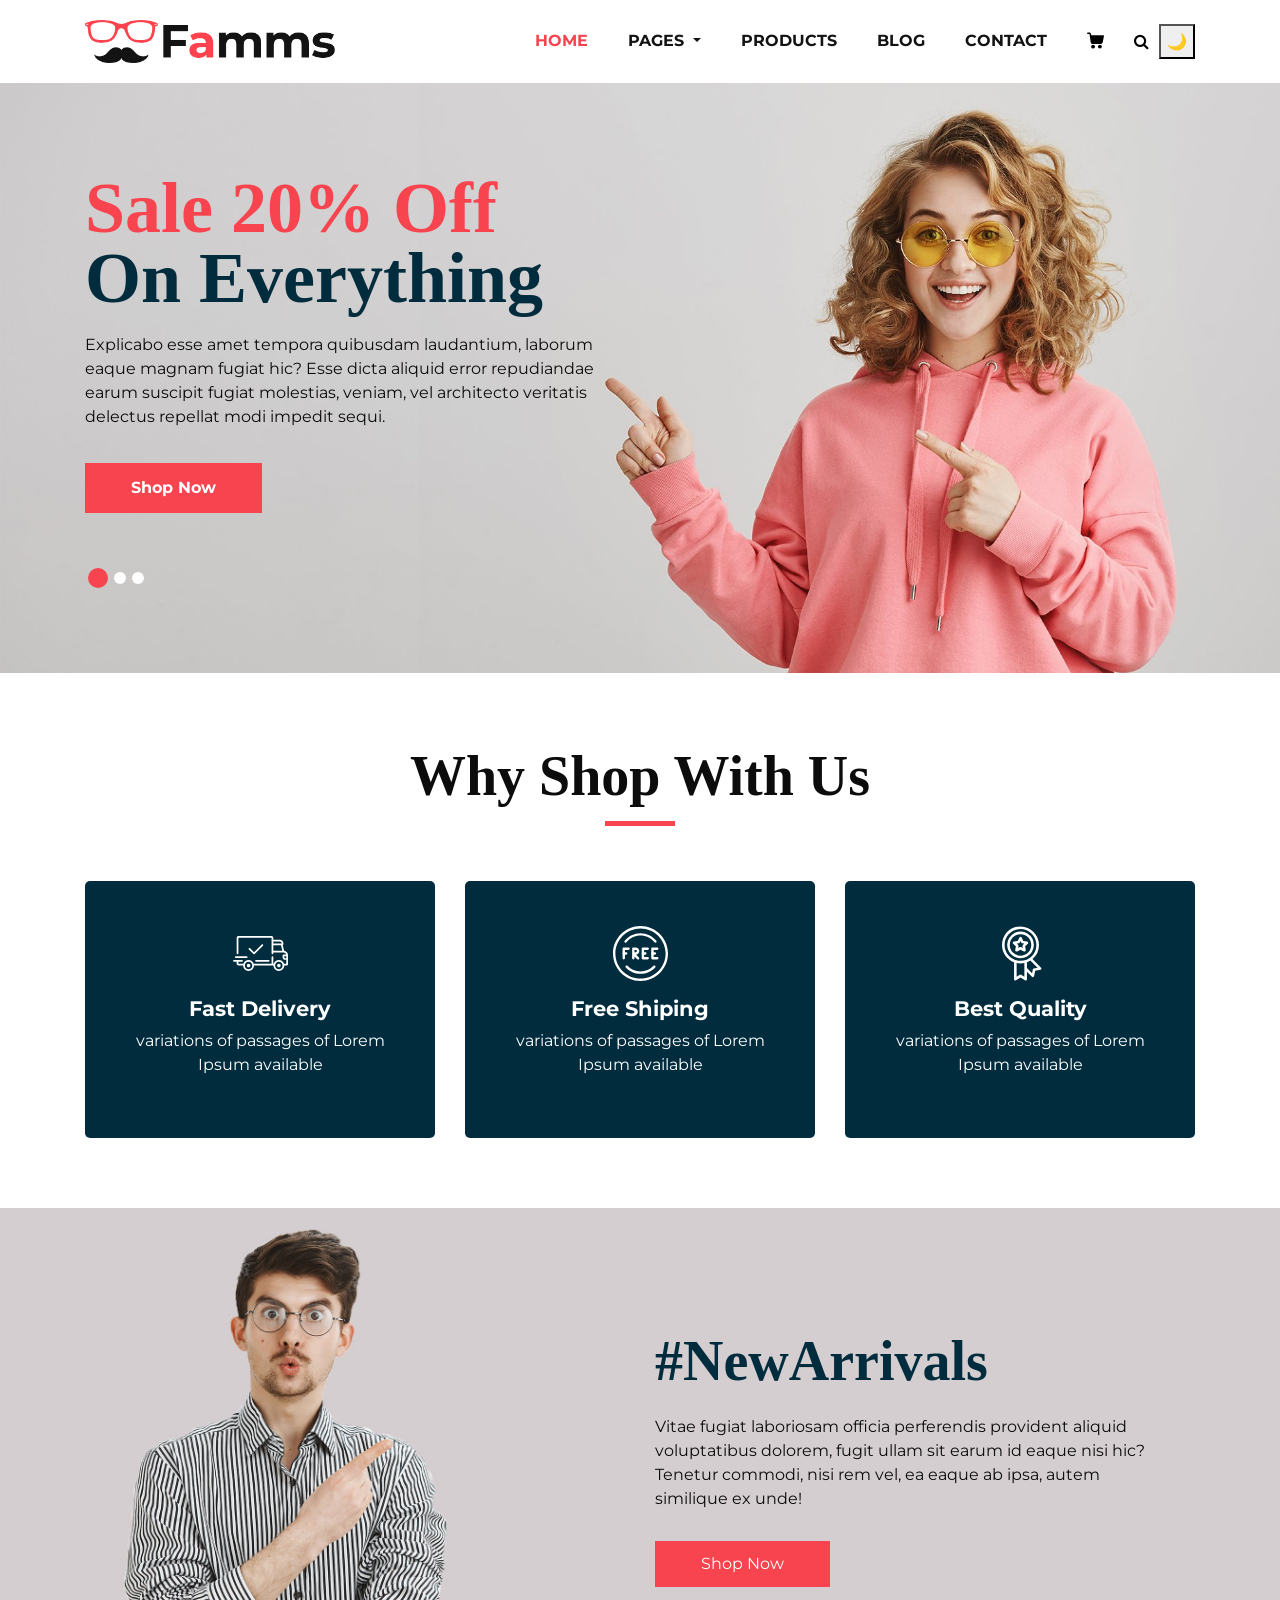
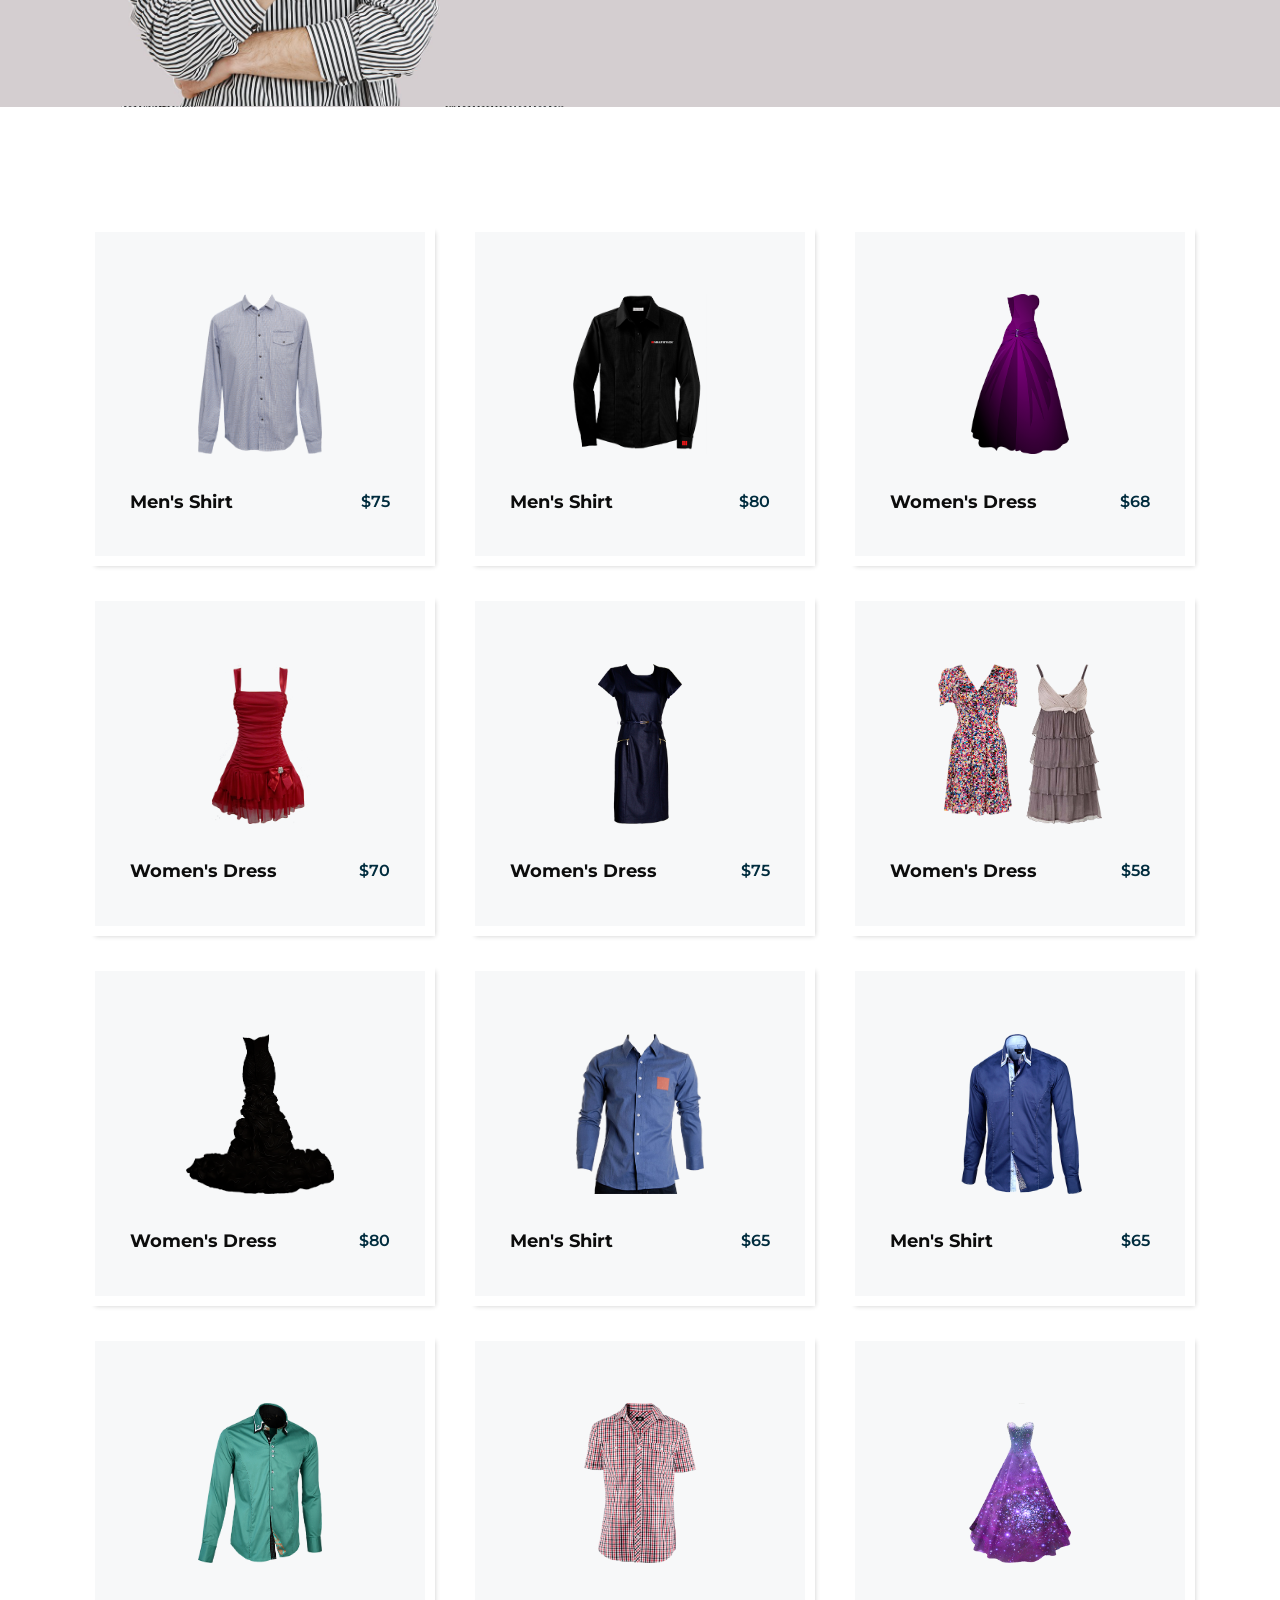
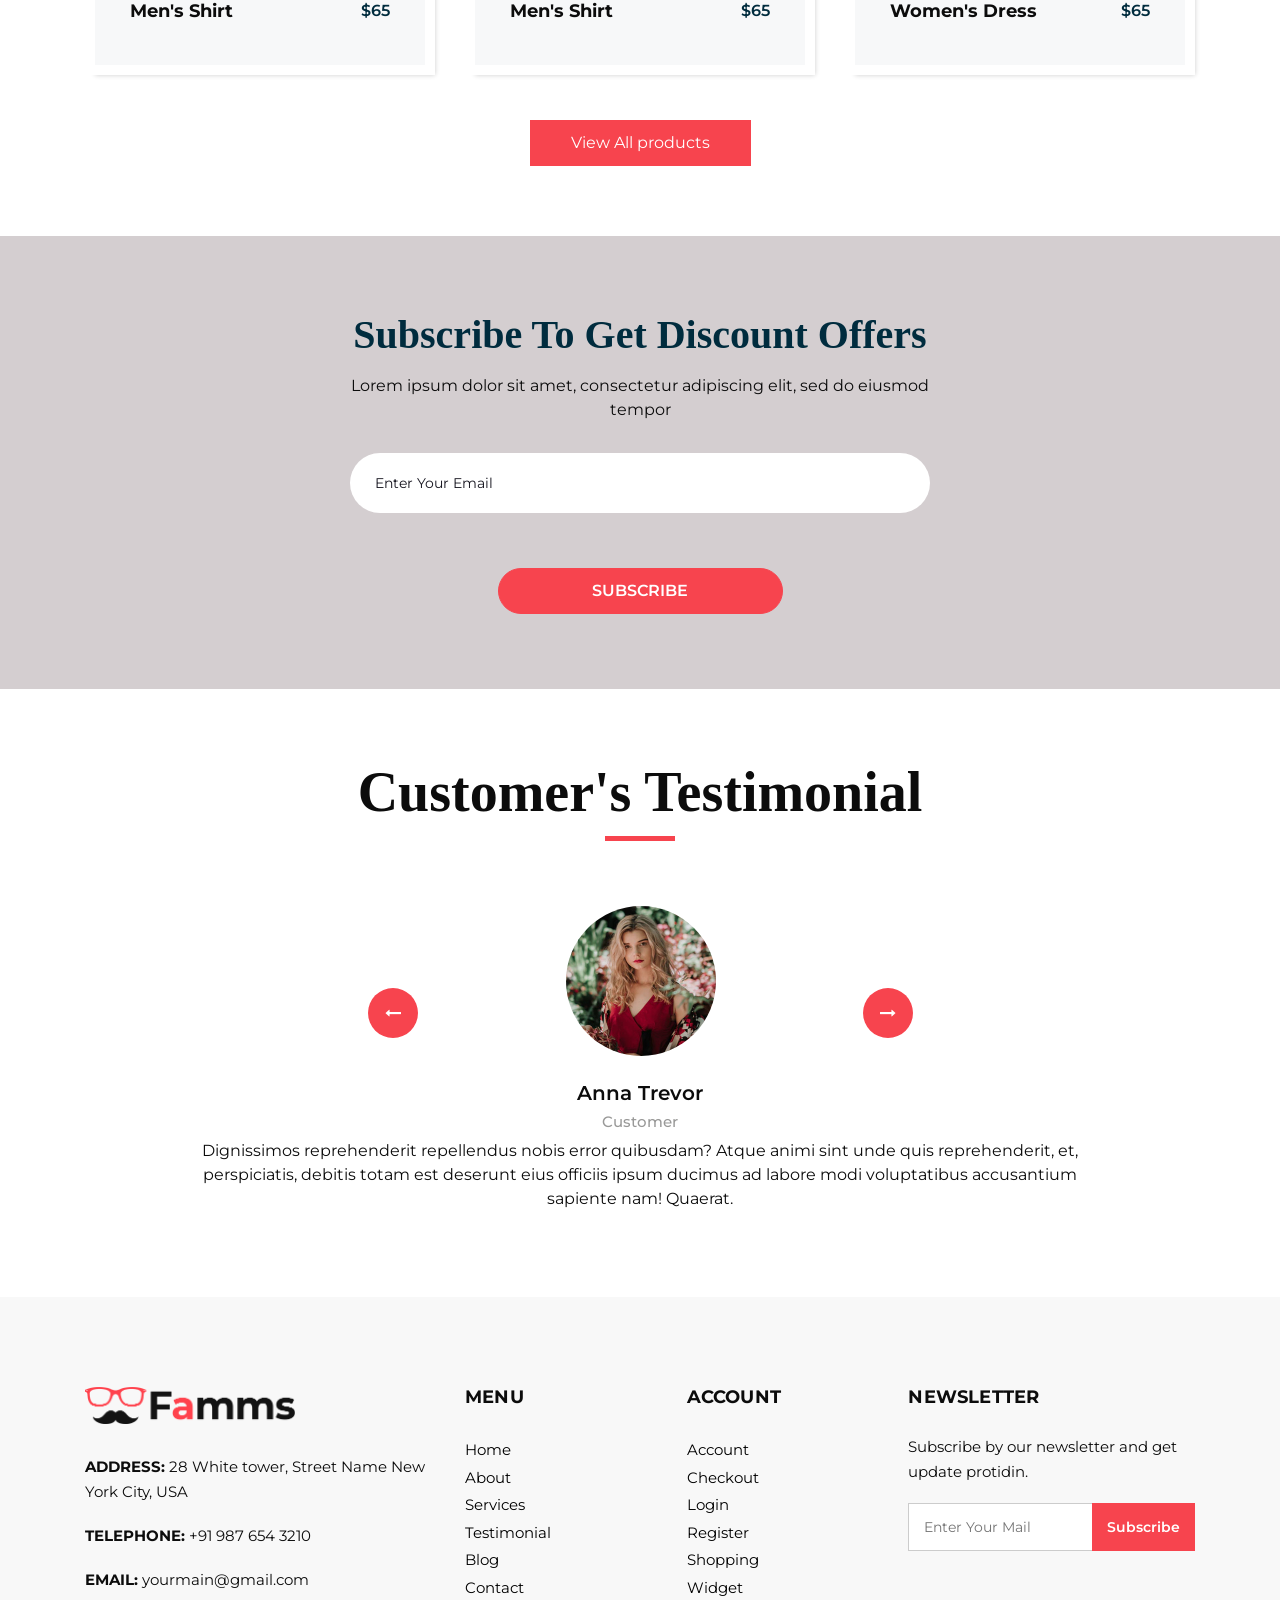
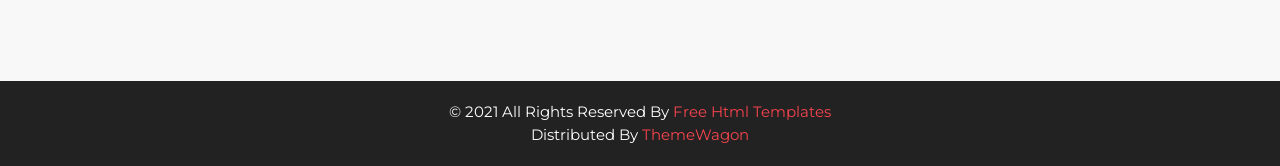
==== index.html @ 3b7029c8 "Template setup completed - Famms eCommerce base" ====
<!DOCTYPE html>
<html>
   <head>
      <!-- Basic -->
      <meta charset="utf-8" />
      <meta http-equiv="X-UA-Compatible" content="IE=edge" />
      <!-- Mobile Metas -->
      <meta name="viewport" content="width=device-width, initial-scale=1, shrink-to-fit=no" />
      <!-- Site Metas -->
       <title>Truerize IQ | Modern eCommerce Fashion Store</title>

      <meta name="description" content="Shop premium fashion products at Truerize IQ. Explore clothing, accessories, and trending styles with fast delivery and secure checkout.">
      <meta name="keywords" content="ecommerce, fashion store, buy clothes online, men shirts, women dresses">
       <meta name="author" content="TRUERIZE IQ STRATEGIC SOLUTIONS">

     
      <meta property="og:title" content="Truerize IQ Fashion Store">
      <meta property="og:description" content="Modern eCommerce product showcase with premium fashion collections">
         <meta property="og:image" content="images/slider-bg.jpg">
       <meta property="og:type" content="website">
      <meta property="og:url" content="https://yourdomain.com">
     
     <link rel="canonical" href="https://yourdomain.com/index.html">
      <link rel="shortcut icon" href="images/favicon.png" type="">
      <!-- bootstrap core css -->
      <link rel="stylesheet" type="text/css" href="css/bootstrap.css" />
      <!-- font awesome style -->
      <link href="css/font-awesome.min.css" rel="stylesheet" />
      <!-- Custom styles for this template -->
      <link href="css/style.css" rel="stylesheet" />
      <!-- responsive style -->
      <link href="css/responsive.css" rel="stylesheet" />
   </head>
   <body>
         <header class="hero_area">
         <!-- header section strats -->
         <header class="header_section">
            <div class="container">
                  <nav class="navbar navbar-expand-lg custom_nav-container" aria-label="Main navigation">
                  <a class="navbar-brand" href="index.html"><img width="250" src="images/logo.png" alt="#" /></a>
                  <button class="navbar-toggler" type="button" data-toggle="collapse" data-target="#navbarSupportedContent" aria-controls="navbarSupportedContent" aria-expanded="false" aria-label="Toggle navigation">
                  <span class=""> </span>
                  </button>
                  <div class="collapse navbar-collapse" id="navbarSupportedContent">
                     <ul class="navbar-nav">
                        <li class="nav-item active">
                           <a class="nav-link" href="index.html">Home <span class="sr-only">(current)</span></a>
                        </li>
                       <li class="nav-item dropdown">
                           <a class="nav-link dropdown-toggle" href="#" data-toggle="dropdown" role="button" aria-haspopup="true" aria-expanded="true"> <span class="nav-label">Pages <span class="caret"></span></a>
                           <ul class="dropdown-menu">
                              <li><a href="about.html">About</a></li>
                              <li><a href="testimonial.html">Testimonial</a></li>
                           </ul>
                        </li>
                        <li class="nav-item">
                           <a class="nav-link" href="product.html">Products</a>
                        </li>
                        <li class="nav-item">
                           <a class="nav-link" href="blog_list.html">Blog</a>
                        </li>
                        <li class="nav-item">
                           <a class="nav-link" href="contact.html">Contact</a>
                        </li>
                        <li class="nav-item">
                           <a class="nav-link" href="#">
                              <svg version="1.1" id="Capa_1" xmlns="http://www.w3.org/2000/svg" xmlns:xlink="http://www.w3.org/1999/xlink" x="0px" y="0px" viewBox="0 0 456.029 456.029" style="enable-background:new 0 0 456.029 456.029;" xml:space="preserve">
                                 <g>
                                    <g>
                                       <path d="M345.6,338.862c-29.184,0-53.248,23.552-53.248,53.248c0,29.184,23.552,53.248,53.248,53.248
                                          c29.184,0,53.248-23.552,53.248-53.248C398.336,362.926,374.784,338.862,345.6,338.862z" />
                                    </g>
                                 </g>
                                 <g>
                                    <g>
                                       <path d="M439.296,84.91c-1.024,0-2.56-0.512-4.096-0.512H112.64l-5.12-34.304C104.448,27.566,84.992,10.67,61.952,10.67H20.48
                                          C9.216,10.67,0,19.886,0,31.15c0,11.264,9.216,20.48,20.48,20.48h41.472c2.56,0,4.608,2.048,5.12,4.608l31.744,216.064
                                          c4.096,27.136,27.648,47.616,55.296,47.616h212.992c26.624,0,49.664-18.944,55.296-45.056l33.28-166.4
                                          C457.728,97.71,450.56,86.958,439.296,84.91z" />
                                    </g>
                                 </g>
                                 <g>
                                    <g>
                                       <path d="M215.04,389.55c-1.024-28.16-24.576-50.688-52.736-50.688c-29.696,1.536-52.224,26.112-51.2,55.296
                                          c1.024,28.16,24.064,50.688,52.224,50.688h1.024C193.536,443.31,216.576,418.734,215.04,389.55z" />
                                    </g>
                                 </g>
                                 <g>
                                 </g>
                                 <g>
                                 </g>
                                 <g>
                                 </g>
                                 <g>
                                 </g>
                                 <g>
                                 </g>
                                 <g>
                                 </g>
                                 <g>
                                 </g>
                                 <g>
                                 </g>
                                 <g>
                                 </g>
                                 <g>
                                 </g>
                                 <g>
                                 </g>
                                 <g>
                                 </g>
                                 <g>
                                 </g>
                                 <g>
                                 </g>
                                 <g>
                                 </g>
                              </svg>
                           </a>
                        </li>
                        <form class="form-inline">
                           <button class="btn nav_search-btn" type="submit" aria-label="Search">
                           <i class="fa fa-search" aria-hidden="true"></i>
                           </button>
                        </form>
                        <button onclick="toggleDarkMode()" aria-label="Toggle dark mode">
🌙
</button>
                     </ul>
                  </div>
               </nav>
            </div>
         </header>
         <!-- end header section -->
         <!-- slider section -->
         <section class="slider_section ">
            <div class="slider_bg_box">
               <img src="images/slider-bg.jpg" alt="">
            </div>
            <div id="customCarousel1" class="carousel slide" data-ride="carousel">
               <div class="carousel-inner">
                  <div class="carousel-item active">
                     <div class="container ">
                        <div class="row">
                           <div class="col-md-7 col-lg-6 ">
                              <div class="detail-box">
                                 <h1>
                                    <span>
                                    Sale 20% Off
                                    </span>
                                    <br>
                                    On Everything
                                 </h1>
                                 <p>
                                    Explicabo esse amet tempora quibusdam laudantium, laborum eaque magnam fugiat hic? Esse dicta aliquid error repudiandae earum suscipit fugiat molestias, veniam, vel architecto veritatis delectus repellat modi impedit sequi.
                                 </p>
                                 <div class="btn-box">
                                    <a href="" class="btn1">
                                    Shop Now
                                    </a>
                                 </div>
                              </div>
                           </div>
                        </div>
                     </div>
                  </div>
                  <div class="carousel-item ">
                     <div class="container ">
                        <div class="row">
                           <div class="col-md-7 col-lg-6 ">
                              <div class="detail-box">
                                 <h1>
                                    <span>
                                    Sale 20% Off
                                    </span>
                                    <br>
                                    On Everything
                                 </h1>
                                 <p>
                                    Explicabo esse amet tempora quibusdam laudantium, laborum eaque magnam fugiat hic? Esse dicta aliquid error repudiandae earum suscipit fugiat molestias, veniam, vel architecto veritatis delectus repellat modi impedit sequi.
                                 </p>
                                 <div class="btn-box">
                                    <a href="" class="btn1">
                                    Shop Now
                                    </a>
                                 </div>
                              </div>
                           </div>
                        </div>
                     </div>
                  </div>
                  <div class="carousel-item">
                     <div class="container ">
                        <div class="row">
                           <div class="col-md-7 col-lg-6 ">
                              <div class="detail-box">
                                 <h1>
                                    <span>
                                    Sale 20% Off
                                    </span>
                                    <br>
                                    On Everything
                                 </h1>
                                 <p>
                                    Explicabo esse amet tempora quibusdam laudantium, laborum eaque magnam fugiat hic? Esse dicta aliquid error repudiandae earum suscipit fugiat molestias, veniam, vel architecto veritatis delectus repellat modi impedit sequi.
                                 </p>
                                 <div class="btn-box">
                                    <a href="" class="btn1">
                                    Shop Now
                                    </a>
                                 </div>
                              </div>
                           </div>
                        </div>
                     </div>
                  </div>
               </div>
               <div class="container">
                  <ol class="carousel-indicators">
                     <li data-target="#customCarousel1" data-slide-to="0" class="active"></li>
                     <li data-target="#customCarousel1" data-slide-to="1"></li>
                     <li data-target="#customCarousel1" data-slide-to="2"></li>
                  </ol>
               </div>
            </div>
         </section>
         <!-- end slider section -->
      </div>
      <!-- why section -->
      <section class="why_section layout_padding">
         <div class="container">
            <div class="heading_container heading_center">
               <h2>
                  Why Shop With Us
               </h2>
            </div>
            <div class="row">
               <div class="col-md-4">
                  <div class="box ">
                     <div class="img-box">
                        <svg version="1.1" id="Layer_1" xmlns="http://www.w3.org/2000/svg" xmlns:xlink="http://www.w3.org/1999/xlink" x="0px" y="0px" viewBox="0 0 512 512" style="enable-background:new 0 0 512 512;" xml:space="preserve">
                           <g>
                              <g>
                                 <path d="M476.158,231.363l-13.259-53.035c3.625-0.77,6.345-3.986,6.345-7.839v-8.551c0-18.566-15.105-33.67-33.67-33.67h-60.392
                                    V110.63c0-9.136-7.432-16.568-16.568-16.568H50.772c-9.136,0-16.568,7.432-16.568,16.568V256c0,4.427,3.589,8.017,8.017,8.017
                                    c4.427,0,8.017-3.589,8.017-8.017V110.63c0-0.295,0.239-0.534,0.534-0.534h307.841c0.295,0,0.534,0.239,0.534,0.534v145.372
                                    c0,4.427,3.589,8.017,8.017,8.017c4.427,0,8.017-3.589,8.017-8.017v-9.088h94.569c0.008,0,0.014,0.002,0.021,0.002
                                    c0.008,0,0.015-0.001,0.022-0.001c11.637,0.008,21.518,7.646,24.912,18.171h-24.928c-4.427,0-8.017,3.589-8.017,8.017v17.102
                                    c0,13.851,11.268,25.119,25.119,25.119h9.086v35.273h-20.962c-6.886-19.883-25.787-34.205-47.982-34.205
                                    s-41.097,14.322-47.982,34.205h-3.86v-60.393c0-4.427-3.589-8.017-8.017-8.017c-4.427,0-8.017,3.589-8.017,8.017v60.391H192.817
                                    c-6.886-19.883-25.787-34.205-47.982-34.205s-41.097,14.322-47.982,34.205H50.772c-0.295,0-0.534-0.239-0.534-0.534v-17.637
                                    h34.739c4.427,0,8.017-3.589,8.017-8.017s-3.589-8.017-8.017-8.017H8.017c-4.427,0-8.017,3.589-8.017,8.017
                                    s3.589,8.017,8.017,8.017h26.188v17.637c0,9.136,7.432,16.568,16.568,16.568h43.304c-0.002,0.178-0.014,0.355-0.014,0.534
                                    c0,27.996,22.777,50.772,50.772,50.772s50.772-22.776,50.772-50.772c0-0.18-0.012-0.356-0.014-0.534h180.67
                                    c-0.002,0.178-0.014,0.355-0.014,0.534c0,27.996,22.777,50.772,50.772,50.772c27.995,0,50.772-22.776,50.772-50.772
                                    c0-0.18-0.012-0.356-0.014-0.534h26.203c4.427,0,8.017-3.589,8.017-8.017v-85.511C512,251.989,496.423,234.448,476.158,231.363z
                                    M375.182,144.301h60.392c9.725,0,17.637,7.912,17.637,17.637v0.534h-78.029V144.301z M375.182,230.881v-52.376h71.235
                                    l13.094,52.376H375.182z M144.835,401.904c-19.155,0-34.739-15.583-34.739-34.739s15.584-34.739,34.739-34.739
                                    c19.155,0,34.739,15.583,34.739,34.739S163.99,401.904,144.835,401.904z M427.023,401.904c-19.155,0-34.739-15.583-34.739-34.739
                                    s15.584-34.739,34.739-34.739c19.155,0,34.739,15.583,34.739,34.739S446.178,401.904,427.023,401.904z M495.967,299.29h-9.086
                                    c-5.01,0-9.086-4.076-9.086-9.086v-9.086h18.171V299.29z" />
                              </g>
                           </g>
                           <g>
                              <g>
                                 <path d="M144.835,350.597c-9.136,0-16.568,7.432-16.568,16.568c0,9.136,7.432,16.568,16.568,16.568
                                    c9.136,0,16.568-7.432,16.568-16.568C161.403,358.029,153.971,350.597,144.835,350.597z" />
                              </g>
                           </g>
                           <g>
                              <g>
                                 <path d="M427.023,350.597c-9.136,0-16.568,7.432-16.568,16.568c0,9.136,7.432,16.568,16.568,16.568
                                    c9.136,0,16.568-7.432,16.568-16.568C443.591,358.029,436.159,350.597,427.023,350.597z" />
                              </g>
                           </g>
                           <g>
                              <g>
                                 <path d="M332.96,316.393H213.244c-4.427,0-8.017,3.589-8.017,8.017s3.589,8.017,8.017,8.017H332.96
                                    c4.427,0,8.017-3.589,8.017-8.017S337.388,316.393,332.96,316.393z" />
                              </g>
                           </g>
                           <g>
                              <g>
                                 <path d="M127.733,282.188H25.119c-4.427,0-8.017,3.589-8.017,8.017s3.589,8.017,8.017,8.017h102.614
                                    c4.427,0,8.017-3.589,8.017-8.017S132.16,282.188,127.733,282.188z" />
                              </g>
                           </g>
                           <g>
                              <g>
                                 <path d="M278.771,173.37c-3.13-3.13-8.207-3.13-11.337,0.001l-71.292,71.291l-37.087-37.087c-3.131-3.131-8.207-3.131-11.337,0
                                    c-3.131,3.131-3.131,8.206,0,11.337l42.756,42.756c1.565,1.566,3.617,2.348,5.668,2.348s4.104-0.782,5.668-2.348l76.96-76.96
                                    C281.901,181.576,281.901,176.501,278.771,173.37z" />
                              </g>
                           </g>
                           <g>
                           </g>
                           <g>
                           </g>
                           <g>
                           </g>
                           <g>
                           </g>
                           <g>
                           </g>
                           <g>
                           </g>
                           <g>
                           </g>
                           <g>
                           </g>
                           <g>
                           </g>
                           <g>
                           </g>
                           <g>
                           </g>
                           <g>
                           </g>
                           <g>
                           </g>
                           <g>
                           </g>
                           <g>
                           </g>
                        </svg>
                     </div>
                     <div class="detail-box">
                        <h5>
                           Fast Delivery
                        </h5>
                        <p>
                           variations of passages of Lorem Ipsum available
                        </p>
                     </div>
                  </div>
               </div>
               <div class="col-md-4">
                  <div class="box ">
                     <div class="img-box">
                        <svg version="1.1" id="Capa_1" xmlns="http://www.w3.org/2000/svg" xmlns:xlink="http://www.w3.org/1999/xlink" x="0px" y="0px" viewBox="0 0 490.667 490.667" style="enable-background:new 0 0 490.667 490.667;" xml:space="preserve">
                           <g>
                              <g>
                                 <path d="M138.667,192H96c-5.888,0-10.667,4.779-10.667,10.667V288c0,5.888,4.779,10.667,10.667,10.667s10.667-4.779,10.667-10.667
                                    v-74.667h32c5.888,0,10.667-4.779,10.667-10.667S144.555,192,138.667,192z" />
                              </g>
                           </g>
                           <g>
                              <g>
                                 <path d="M117.333,234.667H96c-5.888,0-10.667,4.779-10.667,10.667S90.112,256,96,256h21.333c5.888,0,10.667-4.779,10.667-10.667
                                    S123.221,234.667,117.333,234.667z" />
                              </g>
                           </g>
                           <g>
                              <g>
                                 <path d="M245.333,0C110.059,0,0,110.059,0,245.333s110.059,245.333,245.333,245.333s245.333-110.059,245.333-245.333
                                    S380.608,0,245.333,0z M245.333,469.333c-123.52,0-224-100.48-224-224s100.48-224,224-224s224,100.48,224,224
                                    S368.853,469.333,245.333,469.333z" />
                              </g>
                           </g>
                           <g>
                              <g>
                                 <path d="M386.752,131.989C352.085,88.789,300.544,64,245.333,64s-106.752,24.789-141.419,67.989
                                    c-3.691,4.587-2.965,11.307,1.643,14.997c4.587,3.691,11.307,2.965,14.976-1.643c30.613-38.144,76.096-60.011,124.8-60.011
                                    s94.187,21.867,124.779,60.011c2.112,2.624,5.205,3.989,8.32,3.989c2.368,0,4.715-0.768,6.677-2.347
                                    C389.717,143.296,390.443,136.576,386.752,131.989z" />
                              </g>
                           </g>
                           <g>
                              <g>
                                 <path d="M376.405,354.923c-4.224-4.032-11.008-3.861-15.061,0.405c-30.613,32.235-71.808,50.005-116.011,50.005
                                    s-85.397-17.771-115.989-50.005c-4.032-4.309-10.816-4.437-15.061-0.405c-4.309,4.053-4.459,10.816-0.405,15.083
                                    c34.667,36.544,81.344,56.661,131.456,56.661s96.789-20.117,131.477-56.661C380.864,365.739,380.693,358.976,376.405,354.923z" />
                              </g>
                           </g>
                           <g>
                              <g>
                                 <path d="M206.805,255.723c15.701-2.027,27.861-15.488,27.861-31.723c0-17.643-14.357-32-32-32h-21.333
                                    c-5.888,0-10.667,4.779-10.667,10.667v42.581c0,0.043,0,0.107,0,0.149V288c0,5.888,4.779,10.667,10.667,10.667
                                    S192,293.888,192,288v-16.917l24.448,24.469c2.091,2.069,4.821,3.115,7.552,3.115c2.731,0,5.461-1.045,7.531-3.136
                                    c4.16-4.16,4.16-10.923,0-15.083L206.805,255.723z M192,234.667v-21.333h10.667c5.867,0,10.667,4.779,10.667,10.667
                                    s-4.8,10.667-10.667,10.667H192z" />
                              </g>
                           </g>
                           <g>
                              <g>
                                 <path d="M309.333,277.333h-32v-64h32c5.888,0,10.667-4.779,10.667-10.667S315.221,192,309.333,192h-42.667
                                    c-5.888,0-10.667,4.779-10.667,10.667V288c0,5.888,4.779,10.667,10.667,10.667h42.667c5.888,0,10.667-4.779,10.667-10.667
                                    S315.221,277.333,309.333,277.333z" />
                              </g>
                           </g>
                           <g>
                              <g>
                                 <path d="M288,234.667h-21.333c-5.888,0-10.667,4.779-10.667,10.667S260.779,256,266.667,256H288
                                    c5.888,0,10.667-4.779,10.667-10.667S293.888,234.667,288,234.667z" />
                              </g>
                           </g>
                           <g>
                              <g>
                                 <path d="M394.667,277.333h-32v-64h32c5.888,0,10.667-4.779,10.667-10.667S400.555,192,394.667,192H352
                                    c-5.888,0-10.667,4.779-10.667,10.667V288c0,5.888,4.779,10.667,10.667,10.667h42.667c5.888,0,10.667-4.779,10.667-10.667
                                    S400.555,277.333,394.667,277.333z" />
                              </g>
                           </g>
                           <g>
                              <g>
                                 <path d="M373.333,234.667H352c-5.888,0-10.667,4.779-10.667,10.667S346.112,256,352,256h21.333
                                    c5.888,0,10.667-4.779,10.667-10.667S379.221,234.667,373.333,234.667z" />
                              </g>
                           </g>
                           <g>
                           </g>
                           <g>
                           </g>
                           <g>
                           </g>
                           <g>
                           </g>
                           <g>
                           </g>
                           <g>
                           </g>
                           <g>
                           </g>
                           <g>
                           </g>
                           <g>
                           </g>
                           <g>
                           </g>
                           <g>
                           </g>
                           <g>
                           </g>
                           <g>
                           </g>
                           <g>
                           </g>
                           <g>
                           </g>
                        </svg>
                     </div>
                     <div class="detail-box">
                        <h5>
                           Free Shiping
                        </h5>
                        <p>
                           variations of passages of Lorem Ipsum available
                        </p>
                     </div>
                  </div>
               </div>
               <div class="col-md-4">
                  <div class="box ">
                     <div class="img-box">
                        <svg id="_30_Premium" height="512" viewBox="0 0 512 512" width="512" xmlns="http://www.w3.org/2000/svg" data-name="30_Premium">
                           <g id="filled">
                              <path d="m252.92 300h3.08a124.245 124.245 0 1 0 -4.49-.09c.075.009.15.023.226.03.394.039.789.06 1.184.06zm-96.92-124a100 100 0 1 1 100 100 100.113 100.113 0 0 1 -100-100z" />
                              <path d="m447.445 387.635-80.4-80.4a171.682 171.682 0 0 0 60.955-131.235c0-94.841-77.159-172-172-172s-172 77.159-172 172c0 73.747 46.657 136.794 112 161.2v158.8c-.3 9.289 11.094 15.384 18.656 9.984l41.344-27.562 41.344 27.562c7.574 5.4 18.949-.7 18.656-9.984v-70.109l46.6 46.594c6.395 6.789 18.712 3.025 20.253-6.132l9.74-48.724 48.725-9.742c9.163-1.531 12.904-13.893 6.127-20.252zm-339.445-211.635c0-81.607 66.393-148 148-148s148 66.393 148 148-66.393 148-148 148-148-66.393-148-148zm154.656 278.016a12 12 0 0 0 -13.312 0l-29.344 19.562v-129.378a172.338 172.338 0 0 0 72 0v129.38zm117.381-58.353a12 12 0 0 0 -9.415 9.415l-6.913 34.58-47.709-47.709v-54.749a171.469 171.469 0 0 0 31.467-15.6l67.151 67.152z" />
                              <path d="m287.62 236.985c8.349 4.694 19.251-3.212 17.367-12.618l-5.841-35.145 25.384-25c7.049-6.5 2.89-19.3-6.634-20.415l-35.23-5.306-15.933-31.867c-4.009-8.713-17.457-8.711-21.466 0l-15.933 31.866-35.23 5.306c-9.526 1.119-13.681 13.911-6.634 20.415l25.384 25-5.841 35.145c-1.879 9.406 9 17.31 17.367 12.618l31.62-16.414zm-53-32.359 2.928-17.615a12 12 0 0 0 -3.417-10.516l-12.721-12.531 17.658-2.66a12 12 0 0 0 8.947-6.5l7.985-15.971 7.985 15.972a12 12 0 0 0 8.947 6.5l17.658 2.66-12.723 12.535a12 12 0 0 0 -3.417 10.516l2.928 17.615-15.849-8.231a12 12 0 0 0 -11.058 0z" />
                           </g>
                        </svg>
                     </div>
                     <div class="detail-box">
                        <h5>
                           Best Quality
                        </h5>
                        <p>
                           variations of passages of Lorem Ipsum available
                        </p>
                     </div>
                  </div>
               </div>
            </div>
         </div>
      </section>
      <!-- end why section -->
      
      <!-- arrival section -->
      <section class="arrival_section">
         <div class="container">
            <div class="box">
               <div class="arrival_bg_box">
                  <img src="images/arrival-bg.png" alt="">
               </div>
               <div class="row">
                  <div class="col-md-6 ml-auto">
                     <div class="heading_container remove_line_bt">
                        <h2>
                           #NewArrivals
                        </h2>
                     </div>
                     <p style="margin-top: 20px;margin-bottom: 30px;">
                        Vitae fugiat laboriosam officia perferendis provident aliquid voluptatibus dolorem, fugit ullam sit earum id eaque nisi hic? Tenetur commodi, nisi rem vel, ea eaque ab ipsa, autem similique ex unde!
                     </p>
                     <a href="">
                     Shop Now
                     </a>
                  </div>
               </div>
            </div>
         </div>
      </section>
      <!-- end arrival section -->
      
      <!-- product section -->
       <section class="product_section layout_padding" aria-labelledby="products-heading">
         <div class="container">
            <div class="heading_container heading_center">
              <h2 id="products-heading" class="sr-only">Products Section</h2>
            </div>
            <div class="row">
               <div class="col-sm-6 col-md-4 col-lg-4">
                  <div class="box">
                     <div class="option_container">
                        <div class="options">
                           <a href="" class="option1">
                           Men's Shirt
                           </a>
                           <a href="" class="option2">
                           Buy Now
                           </a>
                        </div>
                     </div>
                     <div class="img-box">
                        <img src="images/p1.png" alt="men's casual" loading="lazy">
                     </div>
                     <div class="detail-box">
                        <h5>
                           Men's Shirt
                        </h5>
                        <h6>
                           $75
                        </h6>
                     </div>
                  </div>
               </div>
               <div class="col-sm-6 col-md-4 col-lg-4">
                  <div class="box">
                     <div class="option_container">
                        <div class="options">
                           <a href="" class="option1">
                           Add To Cart
                           </a>
                           <a href="" class="option2">
                           Buy Now
                           </a>
                        </div>
                     </div>
                     <div class="img-box">
                        <img src="images/p2.png" alt="men's t-shirt" loading="lazy">
                     </div>
                     <div class="detail-box">
                        <h5>
                           Men's Shirt
                        </h5>
                        <h6>
                           $80
                        </h6>
                     </div>
                  </div>
               </div>
               <div class="col-sm-6 col-md-4 col-lg-4">
                  <div class="box">
                     <div class="option_container">
                        <div class="options">
                           <a href="" class="option1">
                           Add To Cart
                           </a>
                           <a href="" class="option2">
                           Buy Now
                           </a>
                        </div>
                     </div>
                     <div class="img-box">
                        <img src="images/p3.png" alt="women's dress" loading="lazy">
                     </div>
                     <div class="detail-box">
                        <h5>
                           Women's Dress
                        </h5>
                        <h6>
                           $68
                        </h6>
                     </div>
                  </div>
               </div>
               <div class="col-sm-6 col-md-4 col-lg-4">
                  <div class="box">
                     <div class="option_container">
                        <div class="options">
                           <a href="" class="option1">
                           Add To Cart
                           </a>
                           <a href="" class="option2">
                           Buy Now
                           </a>
                        </div>
                     </div>
                     <div class="img-box">
                        <img src="images/p4.png" alt="women's dress" loading="lazy">
                     </div>
                     <div class="detail-box">
                        <h5>
                           Women's Dress
                        </h5>
                        <h6>
                           $70
                        </h6>
                     </div>
                  </div>
               </div>
               <div class="col-sm-6 col-md-4 col-lg-4">
                  <div class="box">
                     <div class="option_container">
                        <div class="options">
                           <a href="" class="option1">
                           Add To Cart
                           </a>
                           <a href="" class="option2">
                           Buy Now
                           </a>
                        </div>
                     </div>
                     <div class="img-box">
                        <img src="images/p5.png" alt="wome's dress" loading="lazy">
                     </div>
                     <div class="detail-box">
                        <h5>
                           Women's Dress
                        </h5>
                        <h6>
                           $75
                        </h6>
                     </div>
                  </div>
               </div>
               <div class="col-sm-6 col-md-4 col-lg-4">
                  <div class="box">
                     <div class="option_container">
                        <div class="options">
                           <a href="" class="option1">
                           Add To Cart
                           </a>
                           <a href="" class="option2">
                           Buy Now
                           </a>
                        </div>
                     </div>
                     <div class="img-box">
                        <img src="images/p6.png" alt="women's dress" loading="lazy">
                     </div>
                     <div class="detail-box">
                        <h5>
                           Women's Dress
                        </h5>
                        <h6>
                           $58
                        </h6>
                     </div>
                  </div>
               </div>
               <div class="col-sm-6 col-md-4 col-lg-4">
                  <div class="box">
                     <div class="option_container">
                        <div class="options">
                           <a href="" class="option1">
                           Add To Cart
                           </a>
                           <a href="" class="option2">
                           Buy Now
                           </a>
                        </div>
                     </div>
                     <div class="img-box">
                        <img src="images/p7.png" alt="women's shorts" loading="lazy">
                     </div>
                     <div class="detail-box">
                        <h5>
                           Women's Dress
                        </h5>
                        <h6>
                           $80
                        </h6>
                     </div>
                  </div>
               </div>
               <div class="col-sm-6 col-md-4 col-lg-4">
                  <div class="box">
                     <div class="option_container">
                        <div class="options">
                           <a href="" class="option1">
                           Add To Cart
                           </a>
                           <a href="" class="option2">
                           Buy Now
                           </a>
                        </div>
                     </div>
                     <div class="img-box">
                        <img src="images/p8.png" alt="men's wear" loading="lazy">
                     </div>
                     <div class="detail-box">
                        <h5>
                           Men's Shirt
                        </h5>
                        <h6>
                           $65
                        </h6>
                     </div>
                  </div>
               </div>
               <div class="col-sm-6 col-md-4 col-lg-4">
                  <div class="box">
                     <div class="option_container">
                        <div class="options">
                           <a href="" class="option1">
                           Add To Cart
                           </a>
                           <a href="" class="option2">
                           Buy Now
                           </a>
                        </div>
                     </div>
                     <div class="img-box">
                        <img src="images/p9.png" alt="" loading="lazy">
                     </div>
                     <div class="detail-box">
                        <h5>
                           Men's Shirt
                        </h5>
                        <h6>
                           $65
                        </h6>
                     </div>
                  </div>
               </div>
               <div class="col-sm-6 col-md-4 col-lg-4">
                  <div class="box">
                     <div class="option_container">
                        <div class="options">
                           <a href="" class="option1">
                           Add To Cart
                           </a>
                           <a href="" class="option2">
                           Buy Now
                           </a>
                        </div>
                     </div>
                     <div class="img-box">
                        <img src="images/p10.png" alt="men's casual wear" loading="lazy">
                     </div>
                     <div class="detail-box">
                        <h5>
                           Men's Shirt
                        </h5>
                        <h6>
                           $65
                        </h6>
                     </div>
                  </div>
               </div>
               <div class="col-sm-6 col-md-4 col-lg-4">
                  <div class="box">
                     <div class="option_container">
                        <div class="options">
                           <a href="" class="option1">
                           Add To Cart
                           </a>
                           <a href="" class="option2">
                           Buy Now
                           </a>
                        </div>
                     </div>
                     <div class="img-box">
                        <img src="images/p11.png" alt="men's shirt" loading="lazy">
                     </div>
                     <div class="detail-box">
                        <h5>
                           Men's Shirt
                        </h5>
                        <h6>
                           $65
                        </h6>
                     </div>
                  </div>
               </div>
               <div class="col-sm-6 col-md-4 col-lg-4">
                  <div class="box">
                     <div class="option_container">
                        <div class="options">
                           <a href="" class="option1">
                           Add To Cart
                           </a>
                           <a href="" class="option2">
                           Buy Now
                           </a>
                        </div>
                     </div>
                     <div class="img-box">
                        <img src="images/p12.png" alt="women's wear" loading="lazy">
                     </div>
                     <div class="detail-box">
                        <h5>
                           Women's Dress
                        </h5>
                        <h6>
                           $65
                        </h6>
                     </div>
                  </div>
               </div>
            </div>
            <div class="btn-box">
               <a href="">
               View All products
               </a>
            </div>
         </div>
      </section>
      <!-- end product section -->

      <!-- subscribe section -->
      <section class="subscribe_section">
         <div class="container-fuild">
            <div class="box">
               <div class="row">
                  <div class="col-md-6 offset-md-3">
                     <div class="subscribe_form ">
                        <div class="heading_container heading_center">
                           <h3>Subscribe To Get Discount Offers</h3>
                        </div>
                        <p>Lorem ipsum dolor sit amet, consectetur adipiscing elit, sed do eiusmod tempor</p>
                        <form action="">
                           <label for="email" class="sr-only">Email address</label>
                     <input id="email" type="email" placeholder="Enter your email" required>
                           <button>
                           subscribe
                           </button>
                        </form>
                     </div>
                  </div>
               </div>
            </div>
         </div>
      </section>
      <!-- end subscribe section -->
      <!-- client section -->
      <section class="client_section layout_padding">
         <div class="container">
            <div class="heading_container heading_center">
               <h2>
                  Customer's Testimonial
               </h2>
            </div>
            <div id="carouselExample3Controls" class="carousel slide" data-ride="carousel">
               <div class="carousel-inner">
                  <div class="carousel-item active">
                     <div class="box col-lg-10 mx-auto">
                        <div class="img_container">
                           <div class="img-box">
                              <div class="img_box-inner">
                                 <img src="images/client.jpg" alt="client review">
                              </div>
                           </div>
                        </div>
                        <div class="detail-box">
                           <h5>
                              Anna Trevor
                           </h5>
                           <h6>
                              Customer
                           </h6>
                           <p>
                              Dignissimos reprehenderit repellendus nobis error quibusdam? Atque animi sint unde quis reprehenderit, et, perspiciatis, debitis totam est deserunt eius officiis ipsum ducimus ad labore modi voluptatibus accusantium sapiente nam! Quaerat.
                           </p>
                        </div>
                     </div>
                  </div>
                  <div class="carousel-item">
                     <div class="box col-lg-10 mx-auto">
                        <div class="img_container">
                           <div class="img-box">
                              <div class="img_box-inner">
                                 <img src="images/client.jpg" alt="client review">
                              </div>
                           </div>
                        </div>
                        <div class="detail-box">
                           <h5>
                              Anna Trevor
                           </h5>
                           <h6>
                              Customer
                           </h6>
                           <p>
                              Dignissimos reprehenderit repellendus nobis error quibusdam? Atque animi sint unde quis reprehenderit, et, perspiciatis, debitis totam est deserunt eius officiis ipsum ducimus ad labore modi voluptatibus accusantium sapiente nam! Quaerat.
                           </p>
                        </div>
                     </div>
                  </div>
                  <div class="carousel-item">
                     <div class="box col-lg-10 mx-auto">
                        <div class="img_container">
                           <div class="img-box">
                              <div class="img_box-inner">
                                 <img src="images/client.jpg" alt="">
                              </div>
                           </div>
                        </div>
                        <div class="detail-box">
                           <h5>
                              Anna Trevor
                           </h5>
                           <h6>
                              Customer
                           </h6>
                           <p>
                              Dignissimos reprehenderit repellendus nobis error quibusdam? Atque animi sint unde quis reprehenderit, et, perspiciatis, debitis totam est deserunt eius officiis ipsum ducimus ad labore modi voluptatibus accusantium sapiente nam! Quaerat.
                           </p>
                        </div>
                     </div>
                  </div>
               </div>
               <div class="carousel_btn_box">
                  <a class="carousel-control-prev" href="#carouselExample3Controls" role="button" data-slide="prev">
                  <i class="fa fa-long-arrow-left" aria-hidden="true"></i>
                  <span class="sr-only">Previous</span>
                  </a>
                  <a class="carousel-control-next" href="#carouselExample3Controls" role="button" data-slide="next">
                  <i class="fa fa-long-arrow-right" aria-hidden="true"></i>
                  <span class="sr-only">Next</span>
                  </a>
               </div>
            </div>
         </div>
      </section>
      <!-- end client section -->
      <!-- footer start -->
      <footer>
         <div class="container">
            <div class="row">
               <div class="col-md-4">
                   <div class="full">
                      <div class="logo_footer">
                        <a href="#"><img width="210" src="images/logo.png" alt="#" /></a>
                      </div>
                      <div class="information_f">
                        <p><strong>ADDRESS:</strong> 28 White tower, Street Name New York City, USA</p>
                        <p><strong>TELEPHONE:</strong> +91 987 654 3210</p>
                        <p><strong>EMAIL:</strong> yourmain@gmail.com</p>
                      </div>
                   </div>
               </div>
               <div class="col-md-8">
                  <div class="row">
                  <div class="col-md-7">
                     <div class="row">
                        <div class="col-md-6">
                     <div class="widget_menu">
                        <h3>Menu</h3>
                        <ul>
                           <li><a href="#">Home</a></li>
                           <li><a href="#">About</a></li>
                           <li><a href="#">Services</a></li>
                           <li><a href="#">Testimonial</a></li>
                           <li><a href="#">Blog</a></li>
                           <li><a href="#">Contact</a></li>
                        </ul>
                     </div>
                  </div>
                  <div class="col-md-6">
                     <div class="widget_menu">
                        <h3>Account</h3>
                        <ul>
                           <li><a href="#">Account</a></li>
                           <li><a href="#">Checkout</a></li>
                           <li><a href="#">Login</a></li>
                           <li><a href="#">Register</a></li>
                           <li><a href="#">Shopping</a></li>
                           <li><a href="#">Widget</a></li>
                        </ul>
                     </div>
                  </div>
                     </div>
                  </div>     
                  <div class="col-md-5">
                     <div class="widget_menu">
                        <h3>Newsletter</h3>
                        <div class="information_f">
                          <p>Subscribe by our newsletter and get update protidin.</p>
                        </div>
                        <div class="form_sub">
                           <form>
                              <fieldset>
                                 <div class="field">
                                    <input type="email" placeholder="Enter Your Mail" name="email" />
                                    <input type="submit" value="Subscribe" />
                                 </div>
                              </fieldset>
                           </form>
                        </div>
                     </div>
                  </div>
                  </div>
               </div>
            </div>
         </div>
      </footer>
      <!-- footer end -->
      <div class="cpy_">
         <p class="mx-auto">© 2021 All Rights Reserved By <a href="https://html.design/">Free Html Templates</a><br>
         
            Distributed By <a href="https://themewagon.com/" target="_blank">ThemeWagon</a>
         
         </p>
      </div>
      <!-- jQery -->
      <script src="js/jquery-3.4.1.min.js"></script>
      <!-- popper js -->
      <script src="js/popper.min.js"></script>
      <!-- bootstrap js -->
      <script src="js/bootstrap.js"></script>
      <!-- custom js -->
      <script src="js/custom.js"></script>
   </body>
</html>
---- css/style.css ----
@import url('https://fonts.googleapis.com/css2?family=Montserrat:ital,wght@0,100;0,200;0,300;0,400;0,500;0,600;0,700;0,800;0,900;1,100;1,200;1,300;1,400;1,500;1,600;1,700;1,800;1,900&display=swap');

* {
  box-sizing: border-box;
}
body {
  font-family: 'Montserrat', sans-serif;
  color: #0c0c0c;
  background-color: #ffffff;
  overflow-x: hidden;
}

.layout_padding {
  padding: 70px 0;
}

.layout_padding2 {
  padding: 75px 0;
}

.layout_padding2-top {
  padding-top: 75px;
}

.layout_padding2-bottom {
  padding-bottom: 75px;
}

.layout_padding-top {
  padding-top: 90px;
}

.layout_padding-bottom {
  padding-bottom: 90px;
}

h1,
h2 {
  font-family: 'Playfair Display', serif;
}

.heading_container {
  display: -webkit-box;
  display: -ms-flexbox;
  display: flex;
  -webkit-box-orient: vertical;
  -webkit-box-direction: normal;
      -ms-flex-direction: column;
          flex-direction: column;
  -webkit-box-align: start;
      -ms-flex-align: start;
          align-items: flex-start;
}

.heading_container h2 {
    position: relative;
    margin-bottom: 0;
    font-size: 3.5rem;
    font-weight: bold;
}

.heading_container h2::after {
    content: "";
    display: block;
    width: 70px;
    height: 5px;
    background: #f7444e;
    margin: 10px auto 10px;
}

.heading_container h2 span {
  color: #f7444e;
}

.heading_container p {
  margin-top: 10px;
  margin-bottom: 0;
}

.heading_container.heading_center {
  -webkit-box-align: center;
      -ms-flex-align: center;
          align-items: center;
  text-align: center;
}

a,
a:hover,
a:focus {
  text-decoration: none;
}

a:hover,
a:focus {
  color: initial;
}

.btn,
.btn:focus {
  outline: none !important;
  -webkit-box-shadow: none;
          box-shadow: none;
}

/*header section*/
.hero_area {
  position: relative;
  min-height: 100vh;
  display: -webkit-box;
  display: -ms-flexbox;
  display: flex;
  -webkit-box-orient: vertical;
  -webkit-box-direction: normal;
      -ms-flex-direction: column;
          flex-direction: column;
}

.sub_page .hero_area {
  min-height: auto;
  -webkit-box-shadow: 0 0 5px 0 rgba(0, 0, 0, 0.25);
          box-shadow: 0 0 5px 0 rgba(0, 0, 0, 0.25);
}

.header_section {
    padding: 15px 0;
}

.header_section .container-fluid {
  padding-right: 25px;
  padding-left: 25px;
}

.navbar-brand {
  font-family: 'Playfair Display', serif;
}

.navbar-brand span {
  font-weight: bold;
  font-size: 32px;
  color: #000000;
}

.custom_nav-container {
  padding: 0;
}

.custom_nav-container .navbar-nav {
  margin-left: auto;
}

.custom_nav-container .navbar-nav .nav-item .nav-link {
    padding: 5px 20px;
    color: #131313;
    text-align: center;
    text-transform: uppercase;
    border-radius: 5px;
    -webkit-transition: all 0.3s;
    transition: all 0.3s;
    font-weight: 700;
}

.custom_nav-container .navbar-nav .nav-item .nav-link svg {
  width: 17px;
  height: auto;
  fill: #000000;
  margin-bottom: 2px;
}

.custom_nav-container .navbar-nav .nav-item:hover .nav-link, .custom_nav-container .navbar-nav .nav-item.active .nav-link {
  color: #f7444e;
}

.custom_nav-container .navbar-nav .nav-item:hover .nav-link svg, .custom_nav-container .navbar-nav .nav-item.active .nav-link svg {
  fill: #f7444e;
}

.custom_nav-container .nav_search-btn {
  width: 35px;
  height: 35px;
  padding: 0;
  border: none;
  color: #000000;
}

.custom_nav-container .nav_search-btn:hover {
  color: #f7444e;
}

.custom_nav-container .navbar-toggler {
  outline: none;
}

.custom_nav-container .navbar-toggler {
  padding: 0;
  width: 37px;
  height: 42px;
  -webkit-transition: all 0.3s;
  transition: all 0.3s;
}

.custom_nav-container .navbar-toggler span {
  display: block;
  width: 35px;
  height: 4px;
  background-color: #000000;
  margin: 7px 0;
  -webkit-transition: all 0.3s;
  transition: all 0.3s;
  position: relative;
  border-radius: 5px;
  transition: all 0.3s;
}

.custom_nav-container .navbar-toggler span::before, .custom_nav-container .navbar-toggler span::after {
  content: "";
  position: absolute;
  left: 0;
  height: 100%;
  width: 100%;
  background-color: #000000;
  top: -10px;
  border-radius: 5px;
  -webkit-transition: all 0.3s;
  transition: all 0.3s;
}

.custom_nav-container .navbar-toggler span::after {
  top: 10px;
}

.custom_nav-container .navbar-toggler[aria-expanded="true"] {
  -webkit-transform: rotate(360deg);
          transform: rotate(360deg);
}

.custom_nav-container .navbar-toggler[aria-expanded="true"] span {
  -webkit-transform: rotate(45deg);
          transform: rotate(45deg);
}

.custom_nav-container .navbar-toggler[aria-expanded="true"] span::before, .custom_nav-container .navbar-toggler[aria-expanded="true"] span::after {
  -webkit-transform: rotate(90deg);
          transform: rotate(90deg);
  top: 0;
}

/*end header section*/
/* slider section */
.slider_section {
  -webkit-box-flex: 1;
      -ms-flex: 1;
          flex: 1;
  display: -webkit-box;
  display: -ms-flexbox;
  display: flex;
  -webkit-box-align: center;
      -ms-flex-align: center;
          align-items: center;
  position: relative;
  padding: 90px 0 75px 0;
}

.slider_section .row {
  -webkit-box-align: center;
      -ms-flex-align: center;
          align-items: center;
}

.slider_section #customCarousel1 {
  width: 100%;
  position: unset;
}

.slider_section .detail-box h1 {
    font-size: 4.5rem;
    font-weight: bold;
    margin-bottom: 15px;
    color: #002c3e;
    line-height: 70px;
}

.slider_section .detail-box h1 span {
  color: #f7444e;
}

.slider_section .detail-box p {
    font-size: 16px;
    margin-top: 20px;
    margin-bottom: 1.5rem;
}

.slider_section .detail-box a {
    display: inline-block;
    padding: 12px 45px;
    background-color: #f7444e;
    border: 1px solid #f7444e;
    color: #ffffff;
    border-radius: 0;
    -webkit-transition: all 0.3s;
    transition: all 0.3s;
    margin-top: 10px;
    font-weight: 700;
}

.slider_section .detail-box a:hover {
  background-color: transparent;
  color: #f7444e;
}

.slider_section .img-box img {
  width: 100%;
}

.slider_section .carousel-indicators {
  position: unset;
  margin: 0;
  margin-top: 45px;
  -webkit-box-pack: start;
      -ms-flex-pack: start;
          justify-content: flex-start;
  -webkit-box-align: center;
      -ms-flex-align: center;
          align-items: center;
}

.slider_section .carousel-indicators li {
  background-color: #ffffff;
  width: 12px;
  height: 12px;
  border-radius: 100%;
  opacity: 1;
}

.slider_section .carousel-indicators li.active {
  width: 20px;
  height: 20px;
  background-color: #f7444e;
}

.slider_bg_box {
  position: absolute;
  top: 0;
  left: 0;
  width: 100%;
  height: 100%;
  z-index: -1;
}

.slider_bg_box img {
  width: 100%;
  height: 100%;
  -o-object-fit: cover;
     object-fit: cover;
  -o-object-position: top right;
     object-position: top right;
}

.product_section .heading_container {
  margin-bottom: 20px;
}

.product_section .box {
    position: relative;
    margin-top: 25px;
    padding: 35px 35px;
    background-color: #f7f8f9;
    -webkit-transition: all .3s;
    transition: all .3s;
    overflow: hidden;
    box-shadow: 5px 5px 5px -5px rgba(0,0,0,.2);
    border: solid #fff 10px;
}

.product_section .box .img-box {
  display: -webkit-box;
  display: -ms-flexbox;
  display: flex;
  -webkit-box-pack: center;
      -ms-flex-pack: center;
          justify-content: center;
  -webkit-box-align: center;
      -ms-flex-align: center;
          align-items: center;
  height: 215px;
}

.product_section .box .img-box img {
  max-width: 100%;
  max-height: 160px;
  -webkit-transition: all .3s;
  transition: all .3s;
}

.product_section .box .detail-box {
  text-align: center;
  display: -webkit-box;
  display: -ms-flexbox;
  display: flex;
  -webkit-box-pack: justify;
      -ms-flex-pack: justify;
          justify-content: space-between;
}

.product_section .box .detail-box h5 {
  font-size: 18px;
  margin-top: 10px;
}

.product_section .box .detail-box h6 {
  margin-top: 10px;
  color: #002c3e;
  font-weight: 600;
}

.product_section .box:hover img {
  -webkit-transform: scale(1.1);
          transform: scale(1.1);
}

.product_section .box:hover .option_container {
  opacity: 1;
  visibility: visible;
  -webkit-transform: translateY(0);
          transform: translateY(0);
}
.arrival_section {
    background-color: #d4ced0;
}
.product_section .option_container {
  position: absolute;
  top: 0;
  left: 0;
  width: 100%;
  height: 100%;
  display: -webkit-box;
  display: -ms-flexbox;
  display: flex;
  -webkit-box-pack: center;
      -ms-flex-pack: center;
          justify-content: center;
  -webkit-box-align: center;
      -ms-flex-align: center;
          align-items: center;
  background-color: rgba(255, 255, 255, 0.6);
  z-index: 3;
  opacity: 0;
  visibility: hidden;
  -webkit-transition: all .2s;
  transition: all .2s;
  -webkit-transform: translateY(100%);
          transform: translateY(100%);
}

.product_section .options {
  display: -webkit-box;
  display: -ms-flexbox;
  display: flex;
  -webkit-box-orient: vertical;
  -webkit-box-direction: normal;
      -ms-flex-direction: column;
          flex-direction: column;
  -webkit-box-align: center;
      -ms-flex-align: center;
          align-items: center;
}

.product_section .options a {
  display: inline-block;
  padding: 8px 15px;
  border-radius: 30px;
  width: 165px;
  text-align: center;
  -webkit-transition: all .3s;
  transition: all .3s;
  margin: 5px 0;
}

.product_section .options .option1 {
  background-color: #f7444e;
  border: 1px solid #f7444e;
  color: #ffffff;
}

.product_section .options .option1:hover {
  background-color: transparent;
  color: #f7444e;
}

.product_section .options .option2 {
  background-color: #000000;
  border: 1px solid #000000;
  color: #ffffff;
}

.product_section .options .option2:hover {
  background-color: transparent;
  color: #000000;
}

.product_section .btn-box {
  display: -webkit-box;
  display: -ms-flexbox;
  display: flex;
  -webkit-box-pack: center;
      -ms-flex-pack: center;
          justify-content: center;
  margin-top: 45px;
}

.product_section .btn-box a {
  display: inline-block;
  padding: 10px 40px;
  background-color: #f7444e;
  border: 1px solid #f7444e;
  color: #ffffff;
  border-radius: 0;
  -webkit-transition: all 0.3s;
  transition: all 0.3s;
}

.product_section .btn-box a:hover {
  background-color: transparent;
  color: #f7444e;
}

.arrival_section .heading_container {
  color: #002c3e;
  margin-bottom: 10px;
}

.arrival_section .box {
  padding: 120px 45px;
  position: relative;
}

.arrival_section .arrival_bg_box {
    position: absolute;
    top: 0;
    left: 0;
    width: 100%;
    height: 100%;
    z-index: 3;
}

.arrival_section .arrival_bg_box img {
    width: 50%;
    height: 100%;
    -o-object-fit: cover;
    object-fit: cover;
    -o-object-position: top left;
    object-position: top left;
}

.arrival_section a {
  display: inline-block;
  padding: 10px 45px;
  background-color: #f7444e;
  border: 1px solid #f7444e;
  color: #ffffff;
  border-radius: 0;
  -webkit-transition: all 0.3s;
  transition: all 0.3s;
}

.arrival_section a:hover {
  background-color: transparent;
  color: #f7444e;
}

.why_section .box {
    text-align: center;
    margin-top: 45px;
    background-color: #002c3e;
    padding: 45px 50px;
    border-radius: 5px;
    color: #ffffff;
}

.detail-box h5 {
    font-size: 21px;
    font-weight: 700;
}

.remove_line_bt h2::after {
    display: none;
}

.why_section .box .img-box {
  margin-bottom: 15px;
}

.why_section .box .img-box svg {
  width: 55px;
  height: auto;
  fill: #ffffff;
}

.subscribe_section {
  text-align: center;
}

.subscribe_section .box {
  background-color: #d4ced0;
  padding: 75px 45px;
}

.subscribe_section .subscribe_form .heading_container {
  -webkit-box-pack: center;
      -ms-flex-pack: center;
          justify-content: center;
  color: #002c3e;
}

.subscribe_section .subscribe_form .heading_container h2 {
  padding: 0 25px;
}

.subscribe_section .subscribe_form form {
  display: -webkit-box;
  display: -ms-flexbox;
  display: flex;
  -webkit-box-orient: vertical;
  -webkit-box-direction: normal;
      -ms-flex-direction: column;
          flex-direction: column;
  -webkit-box-align: center;
      -ms-flex-align: center;
          align-items: center;
}

.subscribe_section .subscribe_form form input {
    width: 100%;
    height: 60px;
    border: none;
    border-radius: 90px;
    outline: none;
    padding: 5px 25px;
    background-color: #ffffff;
    margin-top: 15px;
    text-align: left;
}

.subscribe_section .subscribe_form form input::-webkit-input-placeholder {
  color: #171620;
}

.subscribe_section .subscribe_form form input:-ms-input-placeholder {
  color: #171620;
}

.subscribe_section .subscribe_form form input::-ms-input-placeholder {
  color: #171620;
}

.subscribe_section .subscribe_form form input::placeholder {
  color: #171620;
}

.subscribe_section .subscribe_form form button {
  display: inline-block;
  padding: 10px 45px;
  background-color: #f7444e;
  border: 1px solid #f7444e;
  color: #ffffff;
  border-radius: 35px;
  -webkit-transition: all 0.3s;
  transition: all 0.3s;
  text-transform: uppercase;
  margin-top: 35px;
  font-weight: 600;
  width: 100%;
  max-width: 285px;
}

.subscribe_section .subscribe_form form button:hover {
  background-color: transparent;
  color: #f7444e;
}

.client_section .box {
  display: -webkit-box;
  display: -ms-flexbox;
  display: flex;
  -webkit-box-orient: vertical;
  -webkit-box-direction: normal;
      -ms-flex-direction: column;
          flex-direction: column;
  -webkit-box-align: center;
      -ms-flex-align: center;
          align-items: center;
  text-align: center;
  margin-top: 55px;
}

.client_section .box .img_container {
    width: auto;
    height: auto;
    border-radius: 100%;
    display: -webkit-box;
    display: -ms-flexbox;
    display: flex;
    -webkit-box-pack: end;
    -ms-flex-pack: end;
    justify-content: flex-end;
    -webkit-box-align: center;
    -ms-flex-align: center;
    align-items: center;
    background-color: transparent;
}

.client_section .box .img_container .img-box {
    width: auto;
    height: auto;
    border-radius: 100%;
    display: -webkit-box;
    display: -ms-flexbox;
    display: flex;
    -webkit-box-pack: center;
    -ms-flex-pack: center;
    justify-content: center;
    -webkit-box-align: center;
    -ms-flex-align: center;
    align-items: center;
    background-color: #ffffff;
    margin-right: -1px;
}

.client_section .box .img_container .img-box .img_box-inner {
  width: 150px;
  height: 150px;
  border-radius: 100%;
  display: -webkit-box;
  display: -ms-flexbox;
  display: flex;
  -webkit-box-pack: center;
      -ms-flex-pack: center;
          justify-content: center;
  -webkit-box-align: center;
      -ms-flex-align: center;
          align-items: center;
  overflow: hidden;
}

.client_section .box .img_container .img-box .img_box-inner img {
  width: 100%;
}

.client_section .box .detail-box {
  margin-top: 25px;
}

.client_section .box .detail-box h5 {
  font-size: 20px;
  font-weight: 600;
}

.client_section .box .detail-box h6 {
  font-size: 15px;
  color: #999998;
}

.client_section .carousel-control-prev,
.client_section .carousel-control-next {
  top: 43%;
  -webkit-transform: translateY(-50%);
          transform: translateY(-50%);
  opacity: 1;
  width: auto;
  margin: 0 5px;
  width: 50px;
  height: 50px;
  opacity: 1;
  color: #ffffff;
  background-color: #f7444e;
  border-radius: 100%;
}

.client_section .carousel-control-prev:hover,
.client_section .carousel-control-next:hover {
  background-color: #212121;
}

.client_section .carousel-control-prev {
  left: 25%;
}

.client_section .carousel-control-next {
  right: 25%;
}

/* footer section*/
.footer_section {
  background-color: #002c3e;
  color: #ffffff;
  padding-top: 70px;
}

.footer_section {
    color: #ffffff;
    text-align: left;
}

.footer_section h4 {
  font-size: 28px;
}

.footer_section h4,
.footer_section .footer-logo {
  font-weight: 600;
  margin-bottom: 20px;
  font-family: 'Playfair Display', serif;
  text-align: left;
}

.footer_section .footer-col {
  margin-bottom: 30px;
}

.footer_section .footer_contact .contact_link_box {
  display: -webkit-box;
  display: -ms-flexbox;
  display: flex;
  -webkit-box-orient: vertical;
  -webkit-box-direction: normal;
      -ms-flex-direction: column;
          flex-direction: column;
}

.footer_section .footer_contact .contact_link_box a {
    margin: 10px 0;
    color: #ffffff;
}

.footer_section .footer_contact .contact_link_box a i {
  margin-right: 5px;
}

.footer_section .footer_contact .contact_link_box a:hover {
  color: #f7444e;
}

.footer_section .footer-logo {
  display: block;
  font-weight: bold;
  font-size: 32px;
  color: #ffffff;
}

.footer_section .footer_social {
    display: -webkit-box;
    display: -ms-flexbox;
    display: flex;
    -webkit-box-pack: left;
    -ms-flex-pack: center;
    justify-content: left;
    margin-top: 25px;
    margin-bottom: 10px;
}

.footer_section .footer_social a {
  display: -webkit-box;
  display: -ms-flexbox;
  display: flex;
  -webkit-box-pack: center;
      -ms-flex-pack: center;
          justify-content: center;
  -webkit-box-align: center;
      -ms-flex-align: center;
          align-items: center;
  color: #002c3e;
  width: 30px;
  height: 30px;
  border-radius: 100%;
  background-color: #ffffff;
  border-radius: 100%;
  margin: 0 2.5px;
  font-size: 18px;
}

.footer_section .footer_social a:hover {
  color: #f7444e;
}

.footer_section .map_container {
  width: 100%;
  height: 175px;
  overflow: hidden;
  display: -webkit-box;
  display: -ms-flexbox;
  display: flex;
  -webkit-box-align: stretch;
      -ms-flex-align: stretch;
          align-items: stretch;
}

.footer_section .map_container .map {
  height: 100%;
  -webkit-box-flex: 1;
      -ms-flex: 1;
          flex: 1;
}

.footer_section .map_container .map #googleMap {
  height: 100%;
}

.footer_section .footer-info {
  text-align: center;
  margin-top: 25px;
}

.footer_section .footer-info p {
    color: #ffffff;
    margin: 0;
    padding: 20px 0;
    border-top: 1px solid rgba(255,255,255,0.2);
}

.footer_section .footer-info p a {
  color: inherit;
}
/*# sourceMappingURL=style.css.map */

.heading_container.heading_center h3 {
    position: relative;
    margin-bottom: 15px;
    font-size: 2.5rem;
    font-weight: bold;
    font-family: 'Playfair Display', serif;
}

li.nav-item ul {
    background: #fff;
    border: solid #000 2px;
    border-radius: 0;
    padding: 10px 20px;
    margin-left: 10px;
    margin-top: 10px;
    box-shadow: 4px 4px 0px 0 #000;
    width: 190px;
}

li.nav-item ul li {
    float: left;
    width: 100%;
    margin: 6px 0;
}

li.nav-item ul li a {
    color: #212529;
    font-size: 16px;
    font-weight: 500;
    letter-spacing: 0.2px;
    margin-top: 10px;
    transition: ease all 0.5s;
}

li.nav-item ul li a:hover, li.nav-item ul li a:focus {
    color: #f7444e;
}

.inner_page_head {
    background: #f7444e;
    text-align: center;
    color: #fff;
    padding-top: 50px;
    padding-bottom: 40px;
}

.inner_page_head h3 {
    font-size: 42px;
    font-weight: 800;
}

/** footer **/

footer {
    background: #f8f8f8;
    padding: 90px 0 70px;
}

.logo_footer {
    margin-bottom: 30px;
}

.information_f p {
    margin-bottom: 1.2rem;
    line-height: 25px;
    font-size: 15px;
}

.widget_menu h3 {
    font-size: 18px;
    font-weight: 700;
    text-transform: uppercase;
    letter-spacing: 0.2px;
    margin-bottom: 25px;
}

.widget_menu ul {
    list-style: none;
    padding: 0;
    margin: 0;
}

.widget_menu ul li {
    float: left;
    width: 100%;
}

.widget_menu ul li a {
    font-size: 15px;
    color: #000;
    margin-bottom: 0;
    float: left;
    width: 100%;
    margin-top: 5px;
}

.field {
    display: flex;
}

.widget_menu {
    float: left;
    width: 100%;
}

div.form_sub .field input[type="email"], div.form_sub .field input[type="email"]:hover, div.form_sub .field input[type="email"]:focus {
    padding: 10px 110px 10px 15px;
    border-radius: 0;
    border: solid #ccc 1px;
    font-size: 14px;
    position: relative;
    box-shadow: none;
    width: 100%;
    height: 48px;
}

.form_sub {
    position: relative;
}

.form_sub input[type="email"] + input[type="submit"] {
    position: absolute;
    right: 0;
    background: #f7444e;
    color: #fff;
    border: none;
    top: 0px;
    font-size: 14px;
    height: 48px;
    font-weight: 600;
    padding: 0 15px;
}

form input {
    background: #fff;
    border: solid #ccc 1px;
    padding: 15px 15px;
    width: 100%;
    font-size: 14px;
    margin-bottom: 20px;
    text-transform: capitalize;
    line-height: normal;
}

form textarea {
    background: #fff;
    border: solid #ccc 1px;
    padding: 15px 15px;
    width: 100%;
    min-height: 150px;
    font-size: 14px;
    margin-bottom: 20px;
    text-transform: capitalize;
    line-height: normal;
}

form input[type="submit"] {
    border: none;
    padding: 15px 45px;
    width: auto;
    font-size: 16px;
    text-transform: capitalize;
    line-height: normal;
    margin: 0 auto;
    display: flex;
    background: #333;
    color: #fff;
    font-weight: 600;
    transition: ease all 0.1s;
}

form input[type="submit"]:hover,
form input[type="submit"]:focus {
    background: #f7444e;
    color: #fff;
}

/** cpy **/

.cpy_ {
    background: #222;
    text-align: center;
    padding: 20px 0;
}

.cpy_ p {
    margin: 0;
    color: #fff;
    font-size: 15px;
    font-weight: 400;
}

.cpy_ p a {
    margin: 0;
    color: #f7444e;
    font-size: 15px;
    font-weight: 400;
}

http://kute-themes.com/html/boutique/html/index.html
https://template.hasthemes.com/noraure/noraure/index.html
https://preview.hasthemes.com/xoss-preview/xoss/index.html
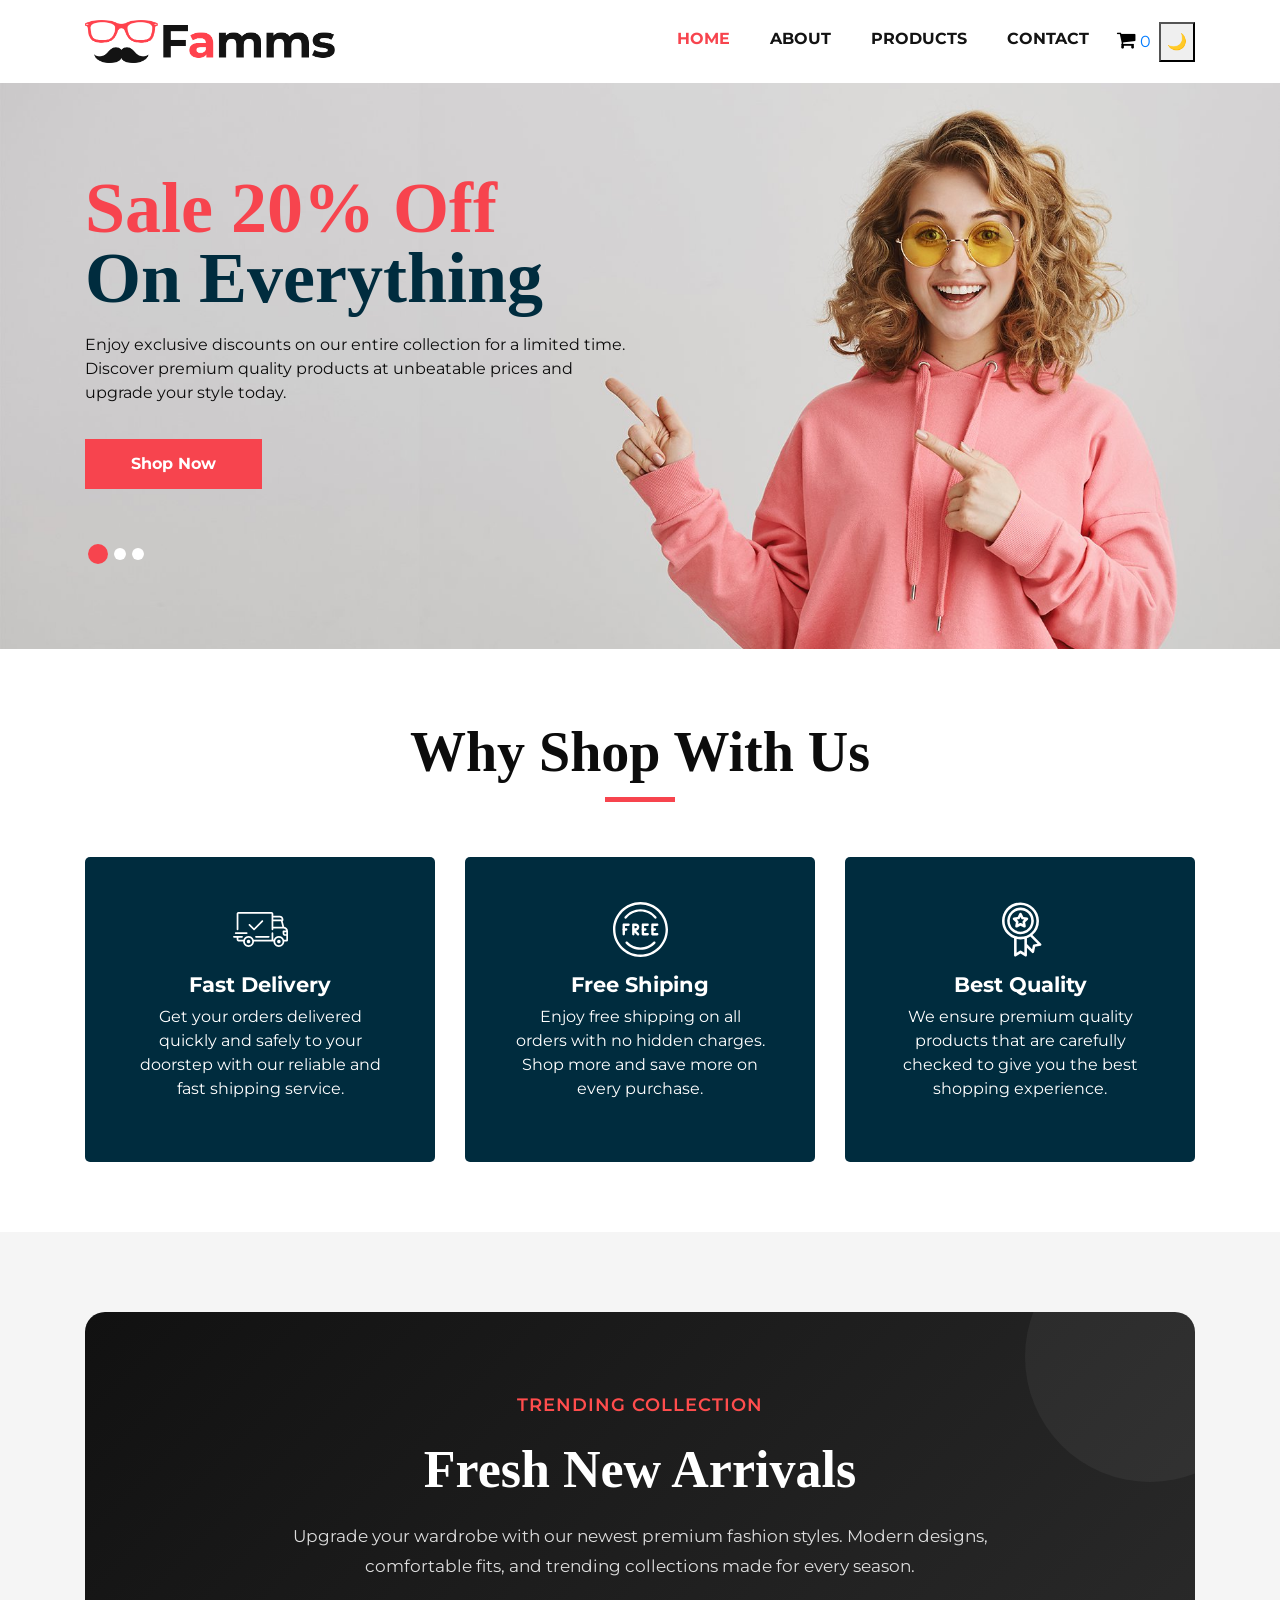
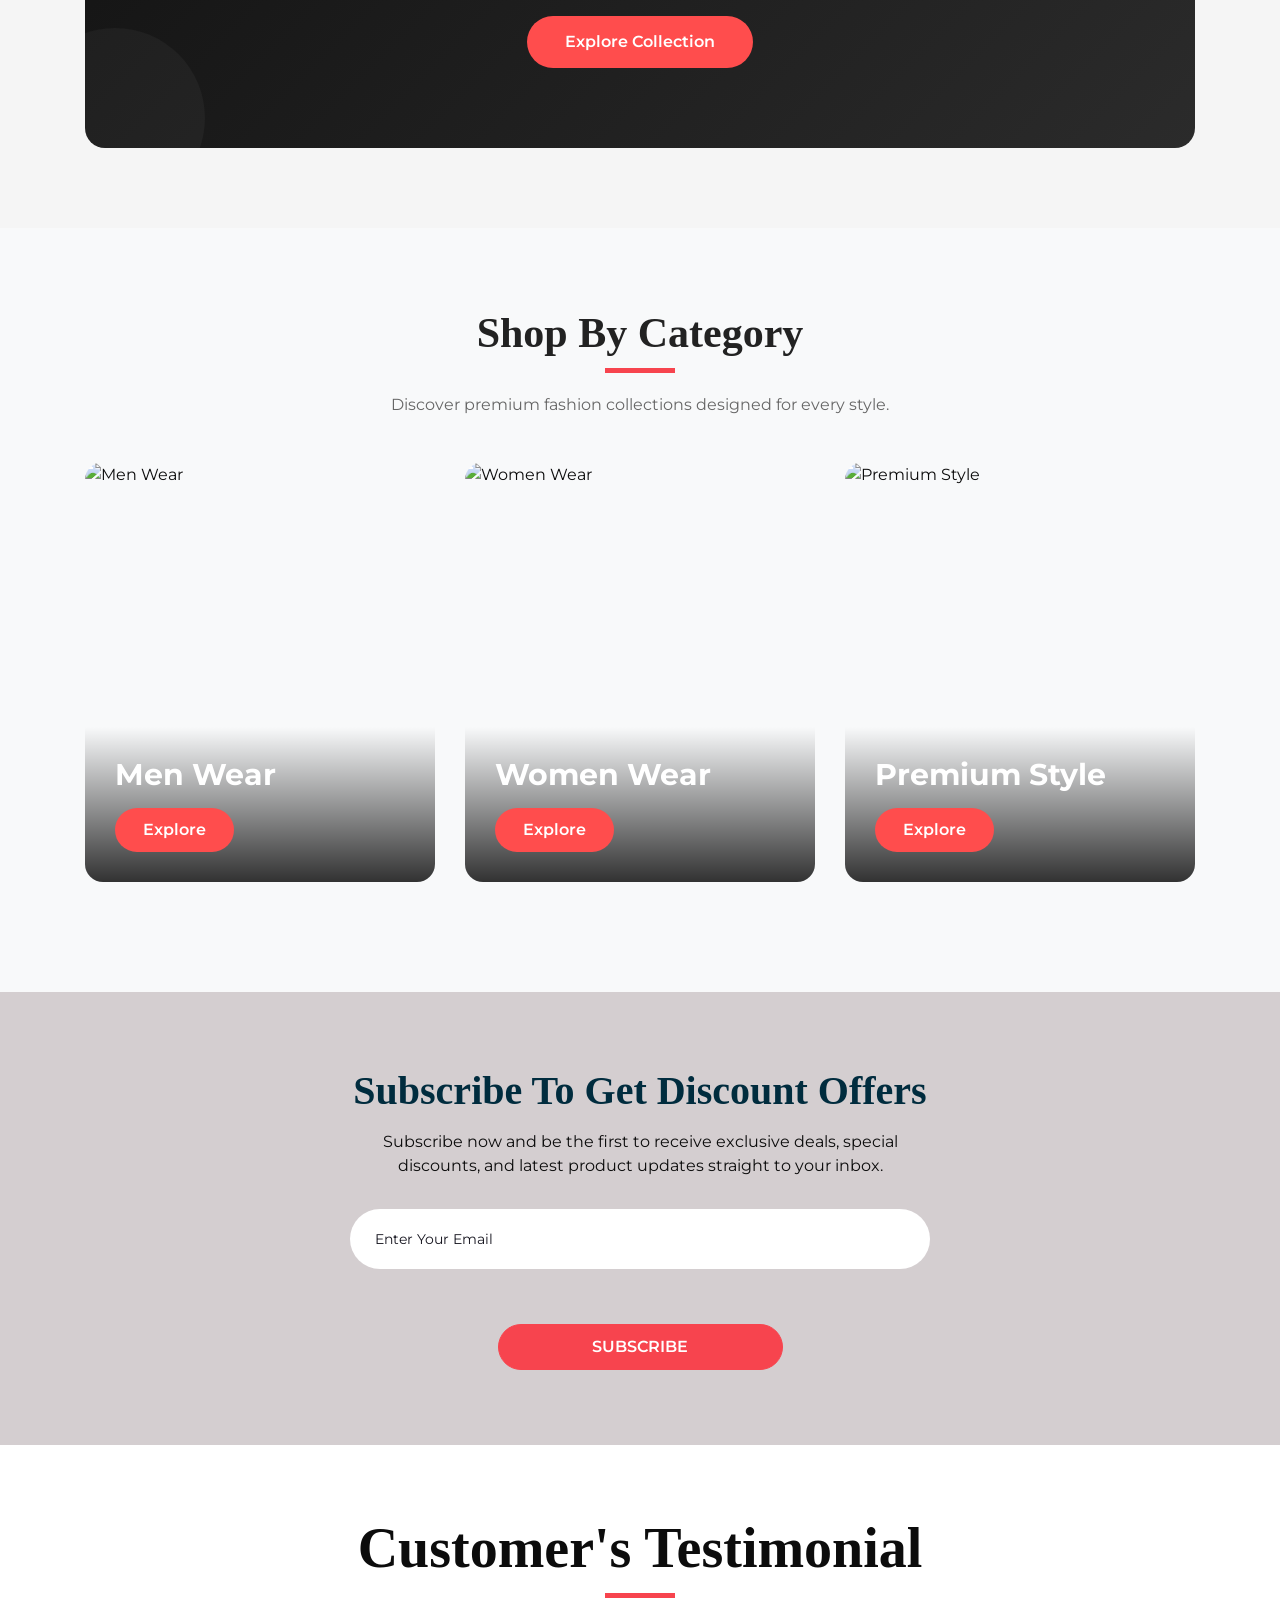
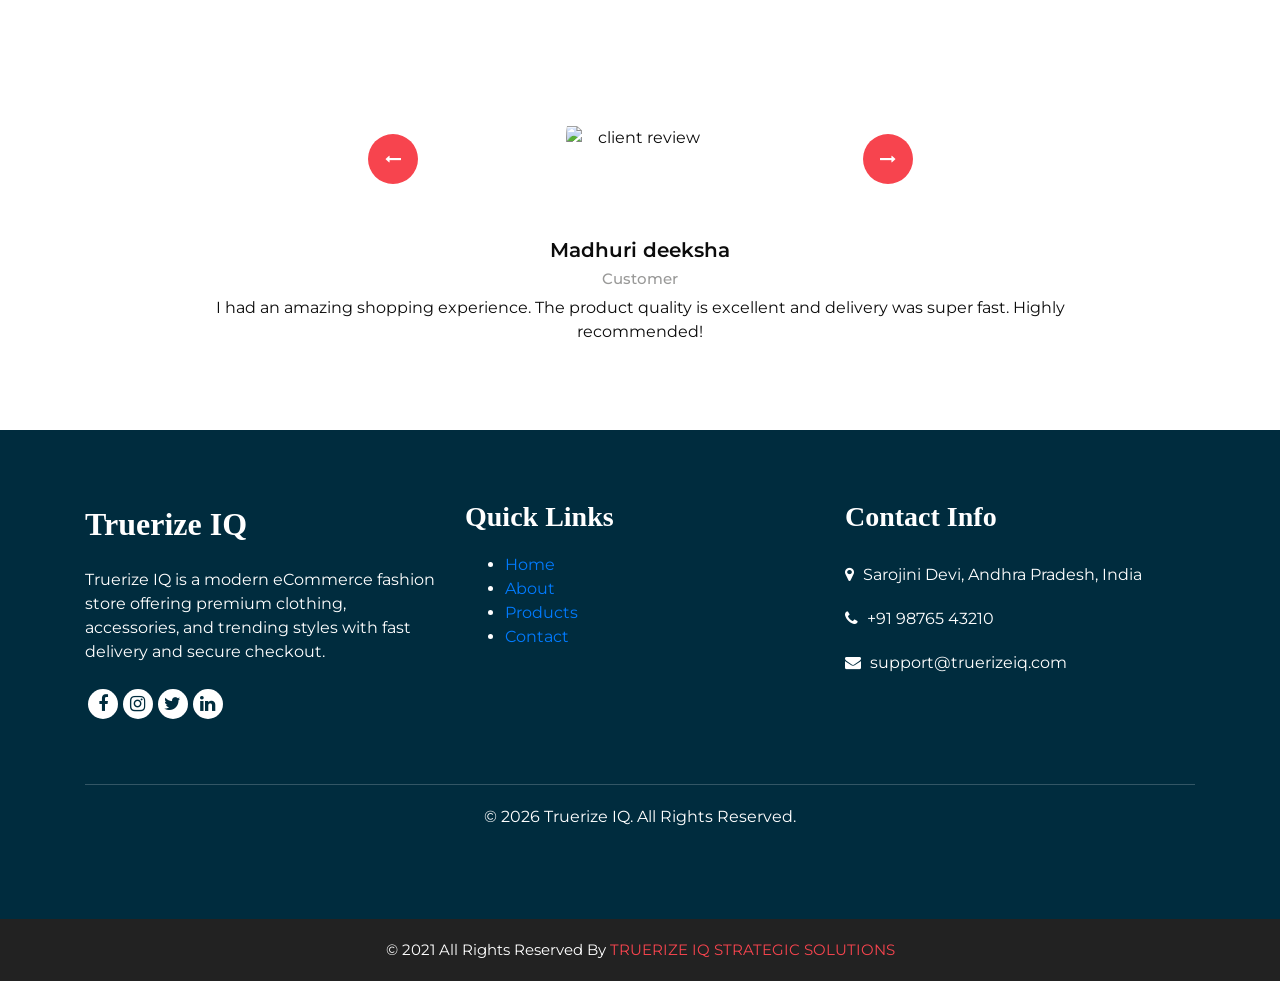
==== commit f1f267f4: "updated" ====
--- a/index.html
+++ b/index.html
@@ -18,7 +18,7 @@
       <meta property="og:description" content="Modern eCommerce product showcase with premium fashion collections">
          <meta property="og:image" content="images/slider-bg.jpg">
        <meta property="og:type" content="website">
-      <meta property="og:url" content="https://yourdomain.com">
+      <meta property="og:url" content="">
      
      <link rel="canonical" href="https://yourdomain.com/index.html">
       <link rel="shortcut icon" href="images/favicon.png" type="">
@@ -32,7 +32,6 @@
       <link href="css/responsive.css" rel="stylesheet" />
    </head>
    <body>
-         <header class="hero_area">
          <!-- header section strats -->
          <header class="header_section">
             <div class="container">
@@ -46,86 +45,28 @@
                         <li class="nav-item active">
                            <a class="nav-link" href="index.html">Home <span class="sr-only">(current)</span></a>
                         </li>
-                       <li class="nav-item dropdown">
-                           <a class="nav-link dropdown-toggle" href="#" data-toggle="dropdown" role="button" aria-haspopup="true" aria-expanded="true"> <span class="nav-label">Pages <span class="caret"></span></a>
-                           <ul class="dropdown-menu">
-                              <li><a href="about.html">About</a></li>
-                              <li><a href="testimonial.html">Testimonial</a></li>
-                           </ul>
+                   <li class="nav-item">
+                           <a class="nav-link" href="about.html">About</a>
                         </li>
+
                         <li class="nav-item">
                            <a class="nav-link" href="product.html">Products</a>
                         </li>
                         <li class="nav-item">
-                           <a class="nav-link" href="blog_list.html">Blog</a>
-                        </li>
-                        <li class="nav-item">
                            <a class="nav-link" href="contact.html">Contact</a>
                         </li>
-                        <li class="nav-item">
-                           <a class="nav-link" href="#">
-                              <svg version="1.1" id="Capa_1" xmlns="http://www.w3.org/2000/svg" xmlns:xlink="http://www.w3.org/1999/xlink" x="0px" y="0px" viewBox="0 0 456.029 456.029" style="enable-background:new 0 0 456.029 456.029;" xml:space="preserve">
-                                 <g>
-                                    <g>
-                                       <path d="M345.6,338.862c-29.184,0-53.248,23.552-53.248,53.248c0,29.184,23.552,53.248,53.248,53.248
-                                          c29.184,0,53.248-23.552,53.248-53.248C398.336,362.926,374.784,338.862,345.6,338.862z" />
-                                    </g>
-                                 </g>
-                                 <g>
-                                    <g>
-                                       <path d="M439.296,84.91c-1.024,0-2.56-0.512-4.096-0.512H112.64l-5.12-34.304C104.448,27.566,84.992,10.67,61.952,10.67H20.48
-                                          C9.216,10.67,0,19.886,0,31.15c0,11.264,9.216,20.48,20.48,20.48h41.472c2.56,0,4.608,2.048,5.12,4.608l31.744,216.064
-                                          c4.096,27.136,27.648,47.616,55.296,47.616h212.992c26.624,0,49.664-18.944,55.296-45.056l33.28-166.4
-                                          C457.728,97.71,450.56,86.958,439.296,84.91z" />
-                                    </g>
-                                 </g>
-                                 <g>
-                                    <g>
-                                       <path d="M215.04,389.55c-1.024-28.16-24.576-50.688-52.736-50.688c-29.696,1.536-52.224,26.112-51.2,55.296
-                                          c1.024,28.16,24.064,50.688,52.224,50.688h1.024C193.536,443.31,216.576,418.734,215.04,389.55z" />
-                                    </g>
-                                 </g>
-                                 <g>
-                                 </g>
-                                 <g>
-                                 </g>
-                                 <g>
-                                 </g>
-                                 <g>
-                                 </g>
-                                 <g>
-                                 </g>
-                                 <g>
-                                 </g>
-                                 <g>
-                                 </g>
-                                 <g>
-                                 </g>
-                                 <g>
-                                 </g>
-                                 <g>
-                                 </g>
-                                 <g>
-                                 </g>
-                                 <g>
-                                 </g>
-                                 <g>
-                                 </g>
-                                 <g>
-                                 </g>
-                                 <g>
-                                 </g>
-                              </svg>
-                           </a>
+                        
+
+<a href="#" onclick="toggleCart()" class="nav-link">
+  <i class="fa fa-shopping-cart"></i>
+  <span id="cart-count">0</span>
+</a>
+                        
+                        <button onclick="toggleDarkMode()" aria-label="Toggle dark mode">
+                                 🌙</button>
                         </li>
-                        <form class="form-inline">
-                           <button class="btn nav_search-btn" type="submit" aria-label="Search">
-                           <i class="fa fa-search" aria-hidden="true"></i>
-                           </button>
-                        </form>
-                        <button onclick="toggleDarkMode()" aria-label="Toggle dark mode">
-🌙
-</button>
+                       
+                         
                      </ul>
                   </div>
                </nav>
@@ -133,6 +74,23 @@
          </header>
          <!-- end header section -->
          <!-- slider section -->
+                <div id="overlay" onclick="toggleCart()"></div>
+
+<div id="cartBox">
+  <h4>Your Cart</h4>
+  <hr>
+
+  <div id="cartItems"></div>
+
+  <hr>
+
+  <h5>Total: ₹<span id="total">0</span></h5>
+
+  <button onclick="checkout()" class="btn btn-success w-100">
+    Checkout
+  </button>
+</div>
+
          <section class="slider_section ">
             <div class="slider_bg_box">
                <img src="images/slider-bg.jpg" alt="">
@@ -152,8 +110,8 @@
                                     On Everything
                                  </h1>
                                  <p>
-                                    Explicabo esse amet tempora quibusdam laudantium, laborum eaque magnam fugiat hic? Esse dicta aliquid error repudiandae earum suscipit fugiat molestias, veniam, vel architecto veritatis delectus repellat modi impedit sequi.
-                                 </p>
+Enjoy exclusive discounts on our entire collection for a limited time. Discover premium quality products at unbeatable prices and upgrade your style today.
+</p>
                                  <div class="btn-box">
                                     <a href="" class="btn1">
                                     Shop Now
@@ -177,8 +135,8 @@
                                     On Everything
                                  </h1>
                                  <p>
-                                    Explicabo esse amet tempora quibusdam laudantium, laborum eaque magnam fugiat hic? Esse dicta aliquid error repudiandae earum suscipit fugiat molestias, veniam, vel architecto veritatis delectus repellat modi impedit sequi.
-                                 </p>
+Shop the latest trends with special seasonal offers designed just for you. Fresh styles, premium quality, and great savings all in one place.
+</p>
                                  <div class="btn-box">
                                     <a href="" class="btn1">
                                     Shop Now
@@ -202,8 +160,8 @@
                                     On Everything
                                  </h1>
                                  <p>
-                                    Explicabo esse amet tempora quibusdam laudantium, laborum eaque magnam fugiat hic? Esse dicta aliquid error repudiandae earum suscipit fugiat molestias, veniam, vel architecto veritatis delectus repellat modi impedit sequi.
-                                 </p>
+Don’t miss out on our biggest sale event of the year. Grab your favorite items now before the deals end and stock runs out.
+</p>
                                  <div class="btn-box">
                                     <a href="" class="btn1">
                                     Shop Now
@@ -328,9 +286,9 @@
                         <h5>
                            Fast Delivery
                         </h5>
-                        <p>
-                           variations of passages of Lorem Ipsum available
-                        </p>
+                       <p>
+Get your orders delivered quickly and safely to your doorstep with our reliable and fast shipping service.
+</p>
                      </div>
                   </div>
                </div>
@@ -443,9 +401,9 @@
                         <h5>
                            Free Shiping
                         </h5>
-                        <p>
-                           variations of passages of Lorem Ipsum available
-                        </p>
+                       <p>
+Enjoy free shipping on all orders with no hidden charges. Shop more and save more on every purchase.
+</p>
                      </div>
                   </div>
                </div>
@@ -464,9 +422,11 @@
                         <h5>
                            Best Quality
                         </h5>
-                        <p>
-                           variations of passages of Lorem Ipsum available
-                        </p>
+                        
+                        
+                     <p>
+We ensure premium quality products that are carefully checked to give you the best shopping experience.
+</p>
                      </div>
                   </div>
                </div>
@@ -476,348 +436,84 @@
       <!-- end why section -->
       
       <!-- arrival section -->
-      <section class="arrival_section">
-         <div class="container">
-            <div class="box">
-               <div class="arrival_bg_box">
-                  <img src="images/arrival-bg.png" alt="">
-               </div>
-               <div class="row">
-                  <div class="col-md-6 ml-auto">
-                     <div class="heading_container remove_line_bt">
-                        <h2>
-                           #NewArrivals
-                        </h2>
-                     </div>
-                     <p style="margin-top: 20px;margin-bottom: 30px;">
-                        Vitae fugiat laboriosam officia perferendis provident aliquid voluptatibus dolorem, fugit ullam sit earum id eaque nisi hic? Tenetur commodi, nisi rem vel, ea eaque ab ipsa, autem similique ex unde!
-                     </p>
-                     <a href="">
-                     Shop Now
-                     </a>
-                  </div>
-               </div>
-            </div>
-         </div>
-      </section>
-      <!-- end arrival section -->
+      <!-- New Arrival Section -->
+<section class="new_arrival_section">
+   <div class="container">
+      <div class="arrival_box">
+
+         <div class="arrival_content">
+            <span>Trending Collection</span>
+
+            <h2>Fresh New Arrivals</h2>
+
+            <p>
+               Upgrade your wardrobe with our newest premium fashion styles.
+               Modern designs, comfortable fits, and trending collections
+               made for every season.
+            </p>
+
+            <a href="product.html" class="arrival_btn">
+               Explore Collection
+            </a>
+         </div>
+
+      </div>
+   </div>
+</section>
+<!-- Category Section -->
+<!-- Category Section -->
+<section class="category_section layout_padding">
+   <div class="container">
+
+      <div class="heading_container heading_center">
+         <h2>Shop By Category</h2>
+         <p>
+            Discover premium fashion collections designed for every style.
+         </p>
+      </div>
+
+      <div class="row">
+
+         <!-- Men Wear -->
+         <div class="col-md-4">
+            <div class="category_box">
+               <img src="https://plus.unsplash.com/premium_photo-1669688174622-0393f5c6baa2?w=500&auto=format&fit=crop&q=60&ixlib=rb-4.1.0&ixid=M3wxMjA3fDB8MHxzZWFyY2h8MXx8bWVuJTIwc3R5bGV8ZW58MHx8MHx8fDA%3D" alt="Men Wear">
+
+               <div class="category_content">
+                  <h3>Men Wear</h3>
+                  <a href="product.html">Explore</a>
+               </div>
+            </div>
+         </div>
+
+         <!-- Women Wear -->
+         <div class="col-md-4">
+            <div class="category_box">
+               <img src="https://images.unsplash.com/photo-1529139574466-a303027c1d8b?q=80&w=1200&auto=format&fit=crop" alt="Women Wear">
+
+               <div class="category_content">
+                  <h3>Women Wear</h3>
+                  <a href="product.html">Explore</a>
+               </div>
+            </div>
+         </div>
+
+         <!-- Premium Style -->
+         <div class="col-md-4">
+            <div class="category_box">
+               <img src="https://images.unsplash.com/photo-1704926273322-86addc31fbf2?w=500&auto=format&fit=crop&q=60&ixlib=rb-4.1.0&ixid=M3wxMjA3fDB8MHxzZWFyY2h8MTB8fHdvbWVuJTIwc3R5bGV8ZW58MHx8MHx8fDA%3D" alt="Premium Style">
+
+               <div class="category_content">
+                  <h3>Premium Style</h3>
+                  <a href="product.html">Explore</a>
+               </div>
+            </div>
+         </div>
+
+      </div>
+   </div>
+</section>      <!-- end arrival section -->
       
-      <!-- product section -->
-       <section class="product_section layout_padding" aria-labelledby="products-heading">
-         <div class="container">
-            <div class="heading_container heading_center">
-              <h2 id="products-heading" class="sr-only">Products Section</h2>
-            </div>
-            <div class="row">
-               <div class="col-sm-6 col-md-4 col-lg-4">
-                  <div class="box">
-                     <div class="option_container">
-                        <div class="options">
-                           <a href="" class="option1">
-                           Men's Shirt
-                           </a>
-                           <a href="" class="option2">
-                           Buy Now
-                           </a>
-                        </div>
-                     </div>
-                     <div class="img-box">
-                        <img src="images/p1.png" alt="men's casual" loading="lazy">
-                     </div>
-                     <div class="detail-box">
-                        <h5>
-                           Men's Shirt
-                        </h5>
-                        <h6>
-                           $75
-                        </h6>
-                     </div>
-                  </div>
-               </div>
-               <div class="col-sm-6 col-md-4 col-lg-4">
-                  <div class="box">
-                     <div class="option_container">
-                        <div class="options">
-                           <a href="" class="option1">
-                           Add To Cart
-                           </a>
-                           <a href="" class="option2">
-                           Buy Now
-                           </a>
-                        </div>
-                     </div>
-                     <div class="img-box">
-                        <img src="images/p2.png" alt="men's t-shirt" loading="lazy">
-                     </div>
-                     <div class="detail-box">
-                        <h5>
-                           Men's Shirt
-                        </h5>
-                        <h6>
-                           $80
-                        </h6>
-                     </div>
-                  </div>
-               </div>
-               <div class="col-sm-6 col-md-4 col-lg-4">
-                  <div class="box">
-                     <div class="option_container">
-                        <div class="options">
-                           <a href="" class="option1">
-                           Add To Cart
-                           </a>
-                           <a href="" class="option2">
-                           Buy Now
-                           </a>
-                        </div>
-                     </div>
-                     <div class="img-box">
-                        <img src="images/p3.png" alt="women's dress" loading="lazy">
-                     </div>
-                     <div class="detail-box">
-                        <h5>
-                           Women's Dress
-                        </h5>
-                        <h6>
-                           $68
-                        </h6>
-                     </div>
-                  </div>
-               </div>
-               <div class="col-sm-6 col-md-4 col-lg-4">
-                  <div class="box">
-                     <div class="option_container">
-                        <div class="options">
-                           <a href="" class="option1">
-                           Add To Cart
-                           </a>
-                           <a href="" class="option2">
-                           Buy Now
-                           </a>
-                        </div>
-                     </div>
-                     <div class="img-box">
-                        <img src="images/p4.png" alt="women's dress" loading="lazy">
-                     </div>
-                     <div class="detail-box">
-                        <h5>
-                           Women's Dress
-                        </h5>
-                        <h6>
-                           $70
-                        </h6>
-                     </div>
-                  </div>
-               </div>
-               <div class="col-sm-6 col-md-4 col-lg-4">
-                  <div class="box">
-                     <div class="option_container">
-                        <div class="options">
-                           <a href="" class="option1">
-                           Add To Cart
-                           </a>
-                           <a href="" class="option2">
-                           Buy Now
-                           </a>
-                        </div>
-                     </div>
-                     <div class="img-box">
-                        <img src="images/p5.png" alt="wome's dress" loading="lazy">
-                     </div>
-                     <div class="detail-box">
-                        <h5>
-                           Women's Dress
-                        </h5>
-                        <h6>
-                           $75
-                        </h6>
-                     </div>
-                  </div>
-               </div>
-               <div class="col-sm-6 col-md-4 col-lg-4">
-                  <div class="box">
-                     <div class="option_container">
-                        <div class="options">
-                           <a href="" class="option1">
-                           Add To Cart
-                           </a>
-                           <a href="" class="option2">
-                           Buy Now
-                           </a>
-                        </div>
-                     </div>
-                     <div class="img-box">
-                        <img src="images/p6.png" alt="women's dress" loading="lazy">
-                     </div>
-                     <div class="detail-box">
-                        <h5>
-                           Women's Dress
-                        </h5>
-                        <h6>
-                           $58
-                        </h6>
-                     </div>
-                  </div>
-               </div>
-               <div class="col-sm-6 col-md-4 col-lg-4">
-                  <div class="box">
-                     <div class="option_container">
-                        <div class="options">
-                           <a href="" class="option1">
-                           Add To Cart
-                           </a>
-                           <a href="" class="option2">
-                           Buy Now
-                           </a>
-                        </div>
-                     </div>
-                     <div class="img-box">
-                        <img src="images/p7.png" alt="women's shorts" loading="lazy">
-                     </div>
-                     <div class="detail-box">
-                        <h5>
-                           Women's Dress
-                        </h5>
-                        <h6>
-                           $80
-                        </h6>
-                     </div>
-                  </div>
-               </div>
-               <div class="col-sm-6 col-md-4 col-lg-4">
-                  <div class="box">
-                     <div class="option_container">
-                        <div class="options">
-                           <a href="" class="option1">
-                           Add To Cart
-                           </a>
-                           <a href="" class="option2">
-                           Buy Now
-                           </a>
-                        </div>
-                     </div>
-                     <div class="img-box">
-                        <img src="images/p8.png" alt="men's wear" loading="lazy">
-                     </div>
-                     <div class="detail-box">
-                        <h5>
-                           Men's Shirt
-                        </h5>
-                        <h6>
-                           $65
-                        </h6>
-                     </div>
-                  </div>
-               </div>
-               <div class="col-sm-6 col-md-4 col-lg-4">
-                  <div class="box">
-                     <div class="option_container">
-                        <div class="options">
-                           <a href="" class="option1">
-                           Add To Cart
-                           </a>
-                           <a href="" class="option2">
-                           Buy Now
-                           </a>
-                        </div>
-                     </div>
-                     <div class="img-box">
-                        <img src="images/p9.png" alt="" loading="lazy">
-                     </div>
-                     <div class="detail-box">
-                        <h5>
-                           Men's Shirt
-                        </h5>
-                        <h6>
-                           $65
-                        </h6>
-                     </div>
-                  </div>
-               </div>
-               <div class="col-sm-6 col-md-4 col-lg-4">
-                  <div class="box">
-                     <div class="option_container">
-                        <div class="options">
-                           <a href="" class="option1">
-                           Add To Cart
-                           </a>
-                           <a href="" class="option2">
-                           Buy Now
-                           </a>
-                        </div>
-                     </div>
-                     <div class="img-box">
-                        <img src="images/p10.png" alt="men's casual wear" loading="lazy">
-                     </div>
-                     <div class="detail-box">
-                        <h5>
-                           Men's Shirt
-                        </h5>
-                        <h6>
-                           $65
-                        </h6>
-                     </div>
-                  </div>
-               </div>
-               <div class="col-sm-6 col-md-4 col-lg-4">
-                  <div class="box">
-                     <div class="option_container">
-                        <div class="options">
-                           <a href="" class="option1">
-                           Add To Cart
-                           </a>
-                           <a href="" class="option2">
-                           Buy Now
-                           </a>
-                        </div>
-                     </div>
-                     <div class="img-box">
-                        <img src="images/p11.png" alt="men's shirt" loading="lazy">
-                     </div>
-                     <div class="detail-box">
-                        <h5>
-                           Men's Shirt
-                        </h5>
-                        <h6>
-                           $65
-                        </h6>
-                     </div>
-                  </div>
-               </div>
-               <div class="col-sm-6 col-md-4 col-lg-4">
-                  <div class="box">
-                     <div class="option_container">
-                        <div class="options">
-                           <a href="" class="option1">
-                           Add To Cart
-                           </a>
-                           <a href="" class="option2">
-                           Buy Now
-                           </a>
-                        </div>
-                     </div>
-                     <div class="img-box">
-                        <img src="images/p12.png" alt="women's wear" loading="lazy">
-                     </div>
-                     <div class="detail-box">
-                        <h5>
-                           Women's Dress
-                        </h5>
-                        <h6>
-                           $65
-                        </h6>
-                     </div>
-                  </div>
-               </div>
-            </div>
-            <div class="btn-box">
-               <a href="">
-               View All products
-               </a>
-            </div>
-         </div>
-      </section>
-      <!-- end product section -->
 
       <!-- subscribe section -->
       <section class="subscribe_section">
@@ -829,7 +525,9 @@
                         <div class="heading_container heading_center">
                            <h3>Subscribe To Get Discount Offers</h3>
                         </div>
-                        <p>Lorem ipsum dolor sit amet, consectetur adipiscing elit, sed do eiusmod tempor</p>
+<p>
+Subscribe now and be the first to receive exclusive deals, special discounts, and latest product updates straight to your inbox.
+</p>
                         <form action="">
                            <label for="email" class="sr-only">Email address</label>
                      <input id="email" type="email" placeholder="Enter your email" required>
@@ -859,20 +557,21 @@
                         <div class="img_container">
                            <div class="img-box">
                               <div class="img_box-inner">
-                                 <img src="images/client.jpg" alt="client review">
+                                 <img src="https://images.unsplash.com/photo-1604004555489-723a93d6ce74?w=500&auto=format&fit=crop&q=60&ixlib=rb-4.1.0&ixid=M3wxMjA3fDB8MHxzZWFyY2h8MTZ8fGdpcmx8ZW58MHx8MHx8fDA%3D" alt="client review">
                               </div>
                            </div>
                         </div>
                         <div class="detail-box">
                            <h5>
-                              Anna Trevor
+                              Madhuri deeksha
                            </h5>
                            <h6>
                               Customer
                            </h6>
                            <p>
-                              Dignissimos reprehenderit repellendus nobis error quibusdam? Atque animi sint unde quis reprehenderit, et, perspiciatis, debitis totam est deserunt eius officiis ipsum ducimus ad labore modi voluptatibus accusantium sapiente nam! Quaerat.
-                           </p>
+I had an amazing shopping experience. The product quality is excellent and delivery was super fast. Highly recommended!
+</p>
+                           
                         </div>
                      </div>
                   </div>
@@ -881,20 +580,21 @@
                         <div class="img_container">
                            <div class="img-box">
                               <div class="img_box-inner">
-                                 <img src="images/client.jpg" alt="client review">
+                                 <img src="https://images.unsplash.com/photo-1544005313-94ddf0286df2?w=500&auto=format&fit=crop&q=60&ixlib=rb-4.1.0&ixid=M3wxMjA3fDB8MHxzZWFyY2h8N3x8Z2lybHxlbnwwfHwwfHx8MA%3D%3D" alt="client review">
                               </div>
                            </div>
                         </div>
                         <div class="detail-box">
                            <h5>
-                              Anna Trevor
+                              Shruthi Reddy
                            </h5>
                            <h6>
                               Customer
                            </h6>
                            <p>
-                              Dignissimos reprehenderit repellendus nobis error quibusdam? Atque animi sint unde quis reprehenderit, et, perspiciatis, debitis totam est deserunt eius officiis ipsum ducimus ad labore modi voluptatibus accusantium sapiente nam! Quaerat.
-                           </p>
+Great service and smooth ordering process. Everything arrived on time and exactly as described. Very satisfied!
+</p>
+                           
                         </div>
                      </div>
                   </div>
@@ -903,20 +603,21 @@
                         <div class="img_container">
                            <div class="img-box">
                               <div class="img_box-inner">
-                                 <img src="images/client.jpg" alt="">
+                                 <img src="https://images.unsplash.com/photo-1609505848912-b7c3b8b4beda?w=500&auto=format&fit=crop&q=60&ixlib=rb-4.1.0&ixid=M3wxMjA3fDB8MHxzZWFyY2h8M3x8Z2lybHxlbnwwfHwwfHx8MA%3D%3D" alt="">
                               </div>
                            </div>
                         </div>
                         <div class="detail-box">
                            <h5>
-                              Anna Trevor
+                              Swapnika Rao
                            </h5>
                            <h6>
                               Customer
                            </h6>
                            <p>
-                              Dignissimos reprehenderit repellendus nobis error quibusdam? Atque animi sint unde quis reprehenderit, et, perspiciatis, debitis totam est deserunt eius officiis ipsum ducimus ad labore modi voluptatibus accusantium sapiente nam! Quaerat.
-                           </p>
+Good quality products at affordable prices. Customer support was helpful and responsive throughout my order.
+</p>
+                          
                         </div>
                      </div>
                   </div>
@@ -936,81 +637,85 @@
       </section>
       <!-- end client section -->
       <!-- footer start -->
-      <footer>
-         <div class="container">
-            <div class="row">
-               <div class="col-md-4">
-                   <div class="full">
-                      <div class="logo_footer">
-                        <a href="#"><img width="210" src="images/logo.png" alt="#" /></a>
-                      </div>
-                      <div class="information_f">
-                        <p><strong>ADDRESS:</strong> 28 White tower, Street Name New York City, USA</p>
-                        <p><strong>TELEPHONE:</strong> +91 987 654 3210</p>
-                        <p><strong>EMAIL:</strong> yourmain@gmail.com</p>
-                      </div>
-                   </div>
-               </div>
-               <div class="col-md-8">
-                  <div class="row">
-                  <div class="col-md-7">
-                     <div class="row">
-                        <div class="col-md-6">
-                     <div class="widget_menu">
-                        <h3>Menu</h3>
-                        <ul>
-                           <li><a href="#">Home</a></li>
-                           <li><a href="#">About</a></li>
-                           <li><a href="#">Services</a></li>
-                           <li><a href="#">Testimonial</a></li>
-                           <li><a href="#">Blog</a></li>
-                           <li><a href="#">Contact</a></li>
-                        </ul>
-                     </div>
-                  </div>
-                  <div class="col-md-6">
-                     <div class="widget_menu">
-                        <h3>Account</h3>
-                        <ul>
-                           <li><a href="#">Account</a></li>
-                           <li><a href="#">Checkout</a></li>
-                           <li><a href="#">Login</a></li>
-                           <li><a href="#">Register</a></li>
-                           <li><a href="#">Shopping</a></li>
-                           <li><a href="#">Widget</a></li>
-                        </ul>
-                     </div>
-                  </div>
-                     </div>
-                  </div>     
-                  <div class="col-md-5">
-                     <div class="widget_menu">
-                        <h3>Newsletter</h3>
-                        <div class="information_f">
-                          <p>Subscribe by our newsletter and get update protidin.</p>
-                        </div>
-                        <div class="form_sub">
-                           <form>
-                              <fieldset>
-                                 <div class="field">
-                                    <input type="email" placeholder="Enter Your Mail" name="email" />
-                                    <input type="submit" value="Subscribe" />
-                                 </div>
-                              </fieldset>
-                           </form>
-                        </div>
-                     </div>
-                  </div>
-                  </div>
-               </div>
-            </div>
-         </div>
-      </footer>
+<footer class="footer_section">
+   <div class="container">
+      <div class="row">
+
+         <!-- Brand -->
+         <div class="col-md-4 footer-col">
+            <div class="footer_detail">
+               <a href="index.html" class="footer-logo">
+                  Truerize IQ
+               </a>
+
+               <p>
+                  Truerize IQ is a modern eCommerce fashion store offering premium clothing,
+                  accessories, and trending styles with fast delivery and secure checkout.
+               </p>
+
+               <div class="footer_social">
+                  <a href="#"><i class="fa fa-facebook"></i></a>
+                  <a href="#"><i class="fa fa-instagram"></i></a>
+                  <a href="#"><i class="fa fa-twitter"></i></a>
+                  <a href="#"><i class="fa fa-linkedin"></i></a>
+               </div>
+            </div>
+         </div>
+
+         <!-- Quick Links -->
+         <div class="col-md-4 footer-col">
+            <div class="footer_links">
+               <h4>Quick Links</h4>
+               <ul>
+                  <li><a href="index.html">Home</a></li>
+                  <li><a href="about.html">About</a></li>
+                  <li><a href="product.html">Products</a></li>
+                  <li><a href="contact.html">Contact</a></li>
+               </ul>
+            </div>
+         </div>
+
+         <!-- Contact + Map -->
+         <div class="col-md-4 footer-col">
+            <div class="footer_contact">
+               <h4>Contact Info</h4>
+
+               <div class="contact_link_box">
+                  <a href="#">
+                     <i class="fa fa-map-marker"></i>
+                     <span>Sarojini Devi, Andhra Pradesh, India</span>
+                  </a>
+
+                  <a href="#">
+                     <i class="fa fa-phone"></i>
+                     <span>+91 98765 43210</span>
+                  </a>
+
+                  <a href="#">
+                     <i class="fa fa-envelope"></i>
+                     <span>support@truerizeiq.com</span>
+                  </a>
+               </div>
+            </div>
+
+           
+         </div>
+
+      </div>
+
+      <!-- copyright -->
+      <div class="footer-info">
+         <p>
+            &copy; <span id="displayYear"></span> Truerize IQ. All Rights Reserved.
+         </p>
+      </div>
+
+   </div>
+</footer>
       <!-- footer end -->
       <div class="cpy_">
-         <p class="mx-auto">© 2021 All Rights Reserved By <a href="https://html.design/">Free Html Templates</a><br>
+         <p class="mx-auto">© 2021 All Rights Reserved By <a href="https://html.design/">TRUERIZE IQ STRATEGIC SOLUTIONS</a><br>
          
-            Distributed By <a href="https://themewagon.com/" target="_blank">ThemeWagon</a>
          
          </p>
       </div>
--- a/css/style.css
+++ b/css/style.css
@@ -38,7 +38,12 @@
 h2 {
   font-family: 'Playfair Display', serif;
 }
-
+.header_section {
+  position: sticky;
+  top: 0;
+  z-index: 1000;
+  background: #fff;
+}
 .heading_container {
   display: -webkit-box;
   display: -ms-flexbox;
@@ -801,6 +806,7 @@
 }
 
 .footer_section h4 {
+  
   font-size: 28px;
 }
 
@@ -1119,7 +1125,400 @@
     font-size: 15px;
     font-weight: 400;
 }
-
+/* New Arrival Section */
+.new_arrival_section{
+   padding: 80px 0;
+   background: #f5f5f5;
+}
+
+.arrival_box{
+   background: linear-gradient(135deg, #111, #2b2b2b);
+   border-radius: 20px;
+   padding: 80px 60px;
+   text-align: center;
+   color: #fff;
+   position: relative;
+   overflow: hidden;
+}
+
+.arrival_box::before{
+   content: "";
+   position: absolute;
+   width: 250px;
+   height: 250px;
+   background: rgba(255,255,255,0.05);
+   border-radius: 50%;
+   top: -80px;
+   right: -80px;
+}
+
+.arrival_box::after{
+   content: "";
+   position: absolute;
+   width: 180px;
+   height: 180px;
+   background: rgba(255,255,255,0.04);
+   border-radius: 50%;
+   bottom: -60px;
+   left: -60px;
+}
+
+.arrival_content{
+   position: relative;
+   z-index: 2;
+}
+
+.arrival_content span{
+   color: #ff4d4d;
+   font-size: 18px;
+   font-weight: 600;
+   text-transform: uppercase;
+   letter-spacing: 1px;
+}
+
+.arrival_content h2{
+   font-size: 52px;
+   font-weight: 700;
+   margin: 20px 0;
+}
+
+.arrival_content p{
+   max-width: 700px;
+   margin: auto;
+   font-size: 17px;
+   line-height: 30px;
+   color: #ddd;
+}
+
+.arrival_btn{
+   display: inline-block;
+   margin-top: 35px;
+   padding: 14px 38px;
+   background: #ff4d4d;
+   color: #fff;
+   border-radius: 50px;
+   text-decoration: none;
+   font-weight: 600;
+   transition: 0.3s;
+}
+
+.arrival_btn:hover{
+   background: #fff;
+   color: #111;
+}
+
+/* Mobile */
+@media(max-width:768px){
+
+   .arrival_box{
+      padding: 50px 25px;
+   }
+
+   .arrival_content h2{
+      font-size: 34px;
+   }
+
+   .arrival_content p{
+      font-size: 15px;
+      line-height: 26px;
+   }
+}
+/* Category Section */
+.category_section{
+   padding: 80px 0;
+   background: #f8f9fa;
+}
+
+.category_section .heading_container{
+   margin-bottom: 45px;
+}
+
+.category_section .heading_container h2{
+   font-size: 42px;
+   font-weight: 700;
+   color: #222;
+}
+
+.category_section .heading_container p{
+   color: #666;
+   margin-top: 10px;
+}
+
+.category_box{
+   position: relative;
+   overflow: hidden;
+   border-radius: 18px;
+   margin-bottom: 30px;
+   height: 420px;
+}
+
+.category_box img{
+   width: 100%;
+   height: 100%;
+   object-fit: cover;
+   transition: 0.5s;
+}
+
+.category_box:hover img{
+   transform: scale(1.08);
+}
+
+.category_content{
+   position: absolute;
+   bottom: 0;
+   left: 0;
+   width: 100%;
+   padding: 30px;
+   background: linear-gradient(to top, rgba(0,0,0,0.8), transparent);
+}
+
+.category_content h3{
+   color: #fff;
+   font-size: 30px;
+   font-weight: 700;
+   margin-bottom: 15px;
+}
+
+.category_content a{
+   display: inline-block;
+   padding: 10px 28px;
+   background: #ff4d4d;
+   color: #fff;
+   border-radius: 50px;
+   text-decoration: none;
+   font-weight: 600;
+   transition: 0.3s;
+}
+
+.category_content a:hover{
+   background: #fff;
+   color: #111;
+}
+
+/* Mobile Responsive */
+@media(max-width:768px){
+
+   .category_section{
+      padding: 50px 0;
+   }
+
+   .category_box{
+      height: 300px;
+   }
+
+   .category_section .heading_container h2{
+      font-size: 32px;
+   }
+
+   .category_content{
+      padding: 20px;
+   }
+
+   .category_content h3{
+      font-size: 24px;
+   }
+
+   .category_content a{
+      padding: 8px 22px;
+      font-size: 14px;
+   }
+}
+.product_banner{
+
+ padding: 120px 0;
+   background: linear-gradient(rgba(0,0,0,0.55), rgba(83, 75, 75, 0.55)),
+   url('https://images.unsplash.com/photo-1441986300917-64674bd600d8?q=80&w=1600&auto=format&fit=crop');
+   background-size: cover;
+   background-position: center;
+   text-align: center;
+   color: #fff;
+}
+
+.banner_content span{
+   color: #ff4d4d;
+   font-size: 18px;
+   font-weight: 600;
+   text-transform: uppercase;
+}
+
+.banner_content h1{
+   font-size: 60px;
+   font-weight: 700;
+   margin: 20px 0;
+}
+
+.banner_content p{
+   max-width: 700px;
+   margin: auto;
+   font-size: 17px;
+   line-height: 30px;
+}
+.card-footer-custom{
+  display:flex;
+  justify-content:space-between;
+  align-items:center;
+  margin-top:10px;
+}
+
+.qty-box{
+  display:flex;
+  align-items:center;
+  border:1px solid #ddd;
+  border-radius:6px;
+  overflow:hidden;
+}
+
+.qty-btn{
+  width:30px;
+  height:30px;
+  border:none;
+  background:#f5f5f5;
+  cursor:pointer;
+  font-size:18px;
+}
+
+.qty{
+  width:30px;
+  text-align:center;
+  font-weight:bold;
+}
+
+.add-btn{
+  background:#000;
+  color:#fff;
+  border:none;
+  padding:6px 12px;
+  border-radius:6px;
+  cursor:pointer;
+}
+
+.add-btn:hover{
+  background:#333;
+}
+.filter-btn{
+  padding:8px 15px;
+  margin:5px;
+  border:1px solid #000;
+  background:#fff;
+  cursor:pointer;
+  border-radius:6px;
+  transition:0.3s;
+}
+
+.filter-btn:hover{
+  background:#000;
+  color:#fff;
+}
+
+.filter-btn.active{
+  background:#000;
+  color:#fff;
+}
+#overlay{
+  position:fixed;
+  top:0;left:0;
+  width:100%;height:100%;
+  background:rgba(0,0,0,0.5);
+  display:none;
+  z-index:999;
+}
+
+#cartBox{
+  position:fixed;
+  top:0;
+  right:-400px;
+  width:350px;
+  height:100%;
+  background:#fff;
+  z-index:1000;
+  transition:0.3s;
+  padding:15px;
+  overflow-y:auto;
+}
+/* =====================
+   DARK MODE
+===================== */
+body.dark-mode {
+    background: #121212;
+    color: #ffffff;
+}
+
+/* cards */
+body.dark-mode .card {
+    background: #1e1e1e;
+    color: #fff;
+}
+
+/* navbar */
+body.dark-mode .header_section {
+    background: #000;
+}
+
+/* cart panel */
+body.dark-mode #cartBox {
+    background: #1e1e1e;
+    color: #fff;
+}
+/* =====================
+   DARK MODE NAVBAR FIX
+===================== */
+body.dark-mode .navbar,
+body.dark-mode .header_section {
+    background: #000 !important;
+}
+
+/* NAV LINKS */
+body.dark-mode .navbar-nav .nav-link {
+    color: #fff !important;
+}
+
+/* BRAND / LOGO TEXT (if any text logo exists) */
+body.dark-mode .navbar-brand,
+body.dark-mode .navbar-brand span {
+    color: #fff !important;
+}
+
+/* HOVER STATE */
+body.dark-mode .navbar-nav .nav-link:hover {
+    color: #00bcd4 !important;
+}
+
+/* TOGGLER ICON (hamburger) */
+body.dark-mode .navbar-toggler {
+    background: #fff;
+}
+.nav-link .fa-shopping-cart {
+    font-size: 20px;
+    color: #000;
+    transition: 0.3s;
+}
+
+body.dark-mode .nav-link .fa-shopping-cart {
+    color: #fff;
+}
+
+.nav-link:hover .fa-shopping-cart {
+    transform: scale(1.1);
+}
+.cart-icon {
+    position: relative;
+    font-size: 20px;
+}
+
+.cart-icon #cart-count {
+    position: absolute;
+    top: -8px;
+    right: -10px;
+    background: red;
+    color: white;
+    font-size: 11px;
+    width: 18px;
+    height: 18px;
+    border-radius: 50%;
+    display: flex;
+    align-items: center;
+    justify-content: center;
+}
 http://kute-themes.com/html/boutique/html/index.html
 https://template.hasthemes.com/noraure/noraure/index.html
 https://preview.hasthemes.com/xoss-preview/xoss/index.html
--- a/css/responsive.css
+++ b/css/responsive.css
@@ -0,0 +1,154 @@
+@media (max-width: 1300px) {}
+
+@media (max-width: 1120px) {}
+
+@media (max-width: 992px) {
+  .hero_area {
+    min-height: auto;
+  }
+
+  .custom_nav-container .navbar-nav {
+    padding-top: 15px;
+    align-items: center;
+  }
+
+
+  .custom_nav-container .navbar-nav .nav-item .nav-link {
+    padding: 5px 25px;
+    margin: 5px 0;
+  }
+
+
+  .client_section .carousel-control-prev {
+    left: 15%;
+  }
+
+  .client_section .carousel-control-next {
+    right: 15%;
+  }
+
+}
+
+@media (max-width: 767px) {
+
+  .slider_bg_box img {
+    -o-object-position: top center;
+    object-position: top center;
+  }
+
+  .arrival_section .arrival_bg_box img {
+    -o-object-position: top right;
+    object-position: top right;
+  }
+
+  .client_section .carousel-control-prev {
+    left: 5%;
+  }
+
+  .client_section .carousel-control-next {
+    right: 5%;
+  }
+
+  .slider_section .detail-box,
+  .about_section .detail-box {
+    margin-bottom: 45px;
+  }
+
+  .about_section .row {
+    flex-direction: column-reverse;
+  }
+
+  .subscribe_section .box,
+  .arrival_section .box {
+    padding: 75px 25px;
+  }
+
+  .subscribe_section .subscribe_form form button {
+    margin-top: 15px;
+  }
+}
+
+@media (max-width: 576px) {
+  .heading_container h2 {
+    font-size: 2.2rem;
+  }
+}
+
+@media (max-width: 480px) {
+  .heading_container h2 {
+    font-size: 2rem;
+  }
+
+  .carousel_btn_box {
+    display: flex;
+    justify-content: center;
+    margin-top: 25px;
+  }
+
+  .client_section .carousel-control-prev,
+  .client_section .carousel-control-next {
+    position: unset;
+    transform: none;
+  }
+}
+
+@media (max-width: 420px) {}
+
+@media (max-width: 376px) {
+  .slider_section .detail-box h1 {
+    font-size: 3rem;
+  }
+}
+
+
+/* 📱 Mobile optimization */
+@media (max-width: 768px) {
+
+   .slider_bg_box img {
+      height: 45vh;   /* reduce height for mobile */
+      object-fit: cover;
+   }
+
+   .slider_section .detail-box h1 {
+      font-size: 22px;
+   }
+
+   .slider_section .detail-box p {
+      font-size: 14px;
+   }
+}
+/* 📱 Disable slider on mobile */
+@media (max-width: 768px) {
+
+  
+   .carousel-indicators {
+      display: none;
+   }
+
+   .carousel-control-prev,
+   .carousel-control-next {
+      display: none;
+   }}
+@media (max-width: 768px){
+
+   .slider_section{
+      padding: 0;
+      margin: 0;
+      min-height: auto;
+   }
+
+   .carousel-item{
+      min-height: auto;
+   }
+
+   .slider_section .row{
+      min-height: auto;
+      padding: 20px 0;
+   }
+
+   .why_section{
+      margin-top: 0;
+      padding-top: 40px;
+   }
+}
+
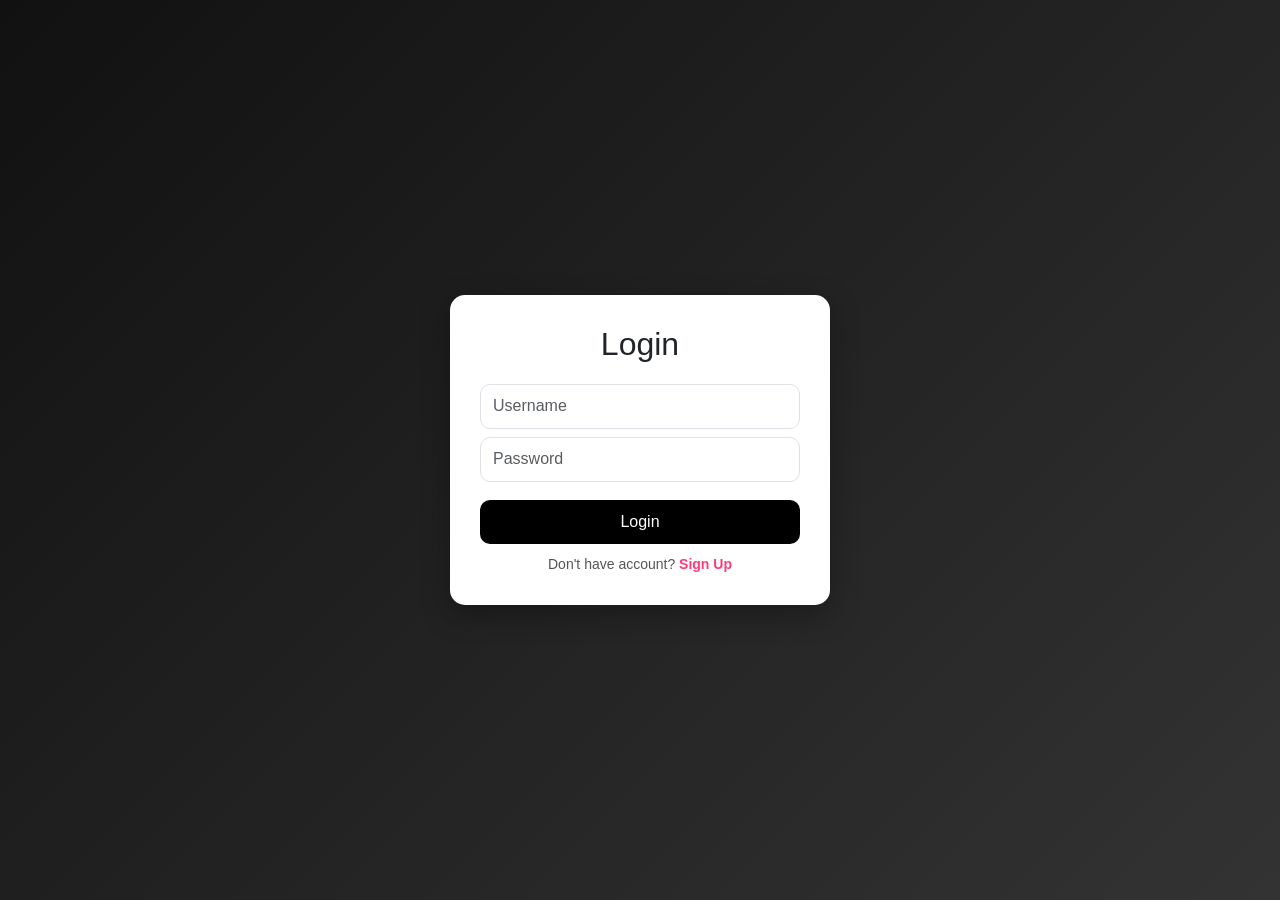
==== commit 7fa432bb: "updated" ====
--- a/index.html
+++ b/index.html
@@ -719,6 +719,11 @@
          
          </p>
       </div>
+      <script>
+         if (localStorage.getItem("loggedIn") !== "true") {
+    window.location.href = "login.html";
+}
+      </script>
       <!-- jQery -->
       <script src="js/jquery-3.4.1.min.js"></script>
       <!-- popper js -->
